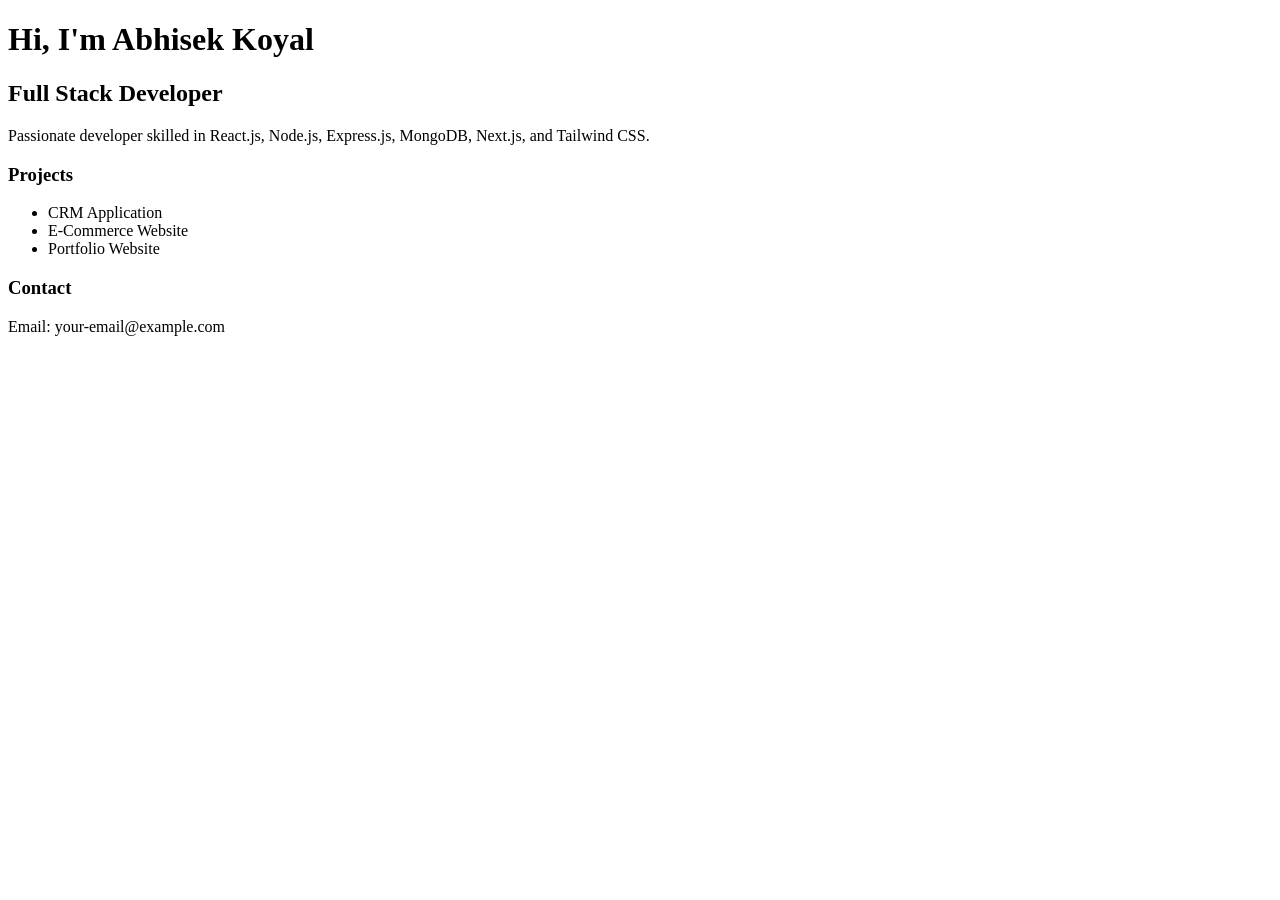
==== index.html @ ded21c9d "InitialCommits" ====
<!DOCTYPE html>
<html>
<head>
    <title>Abhisek Koyal | Portfolio</title>
</head>
<body>
    <h1>Hi, I'm Abhisek Koyal</h1>
    <h2>Full Stack Developer</h2>

    <p>
        Passionate developer skilled in React.js, Node.js,
        Express.js, MongoDB, Next.js, and Tailwind CSS.
    </p>

    <h3>Projects</h3>
    <ul>
        <li>CRM Application</li>
        <li>E-Commerce Website</li>
        <li>Portfolio Website</li>
    </ul>

    <h3>Contact</h3>
    <p>Email: your-email@example.com</p>
</body>
</html>
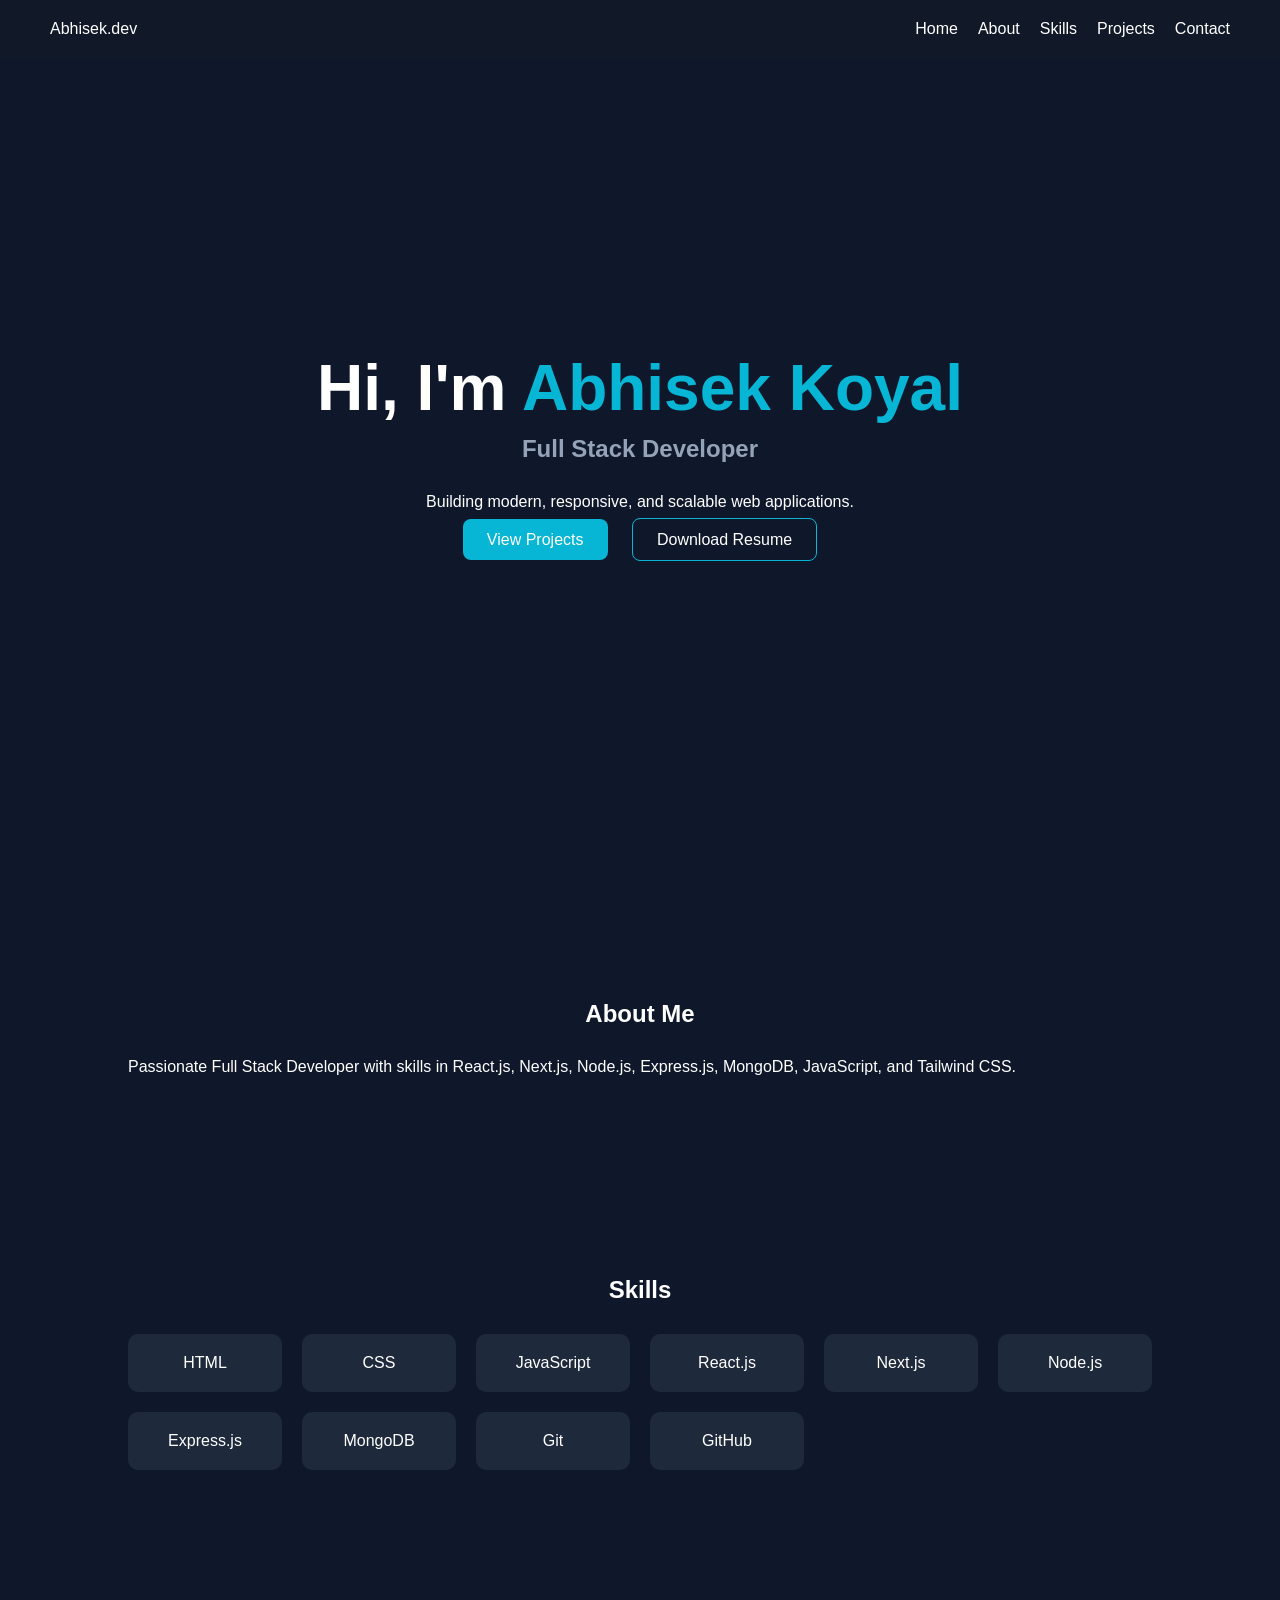
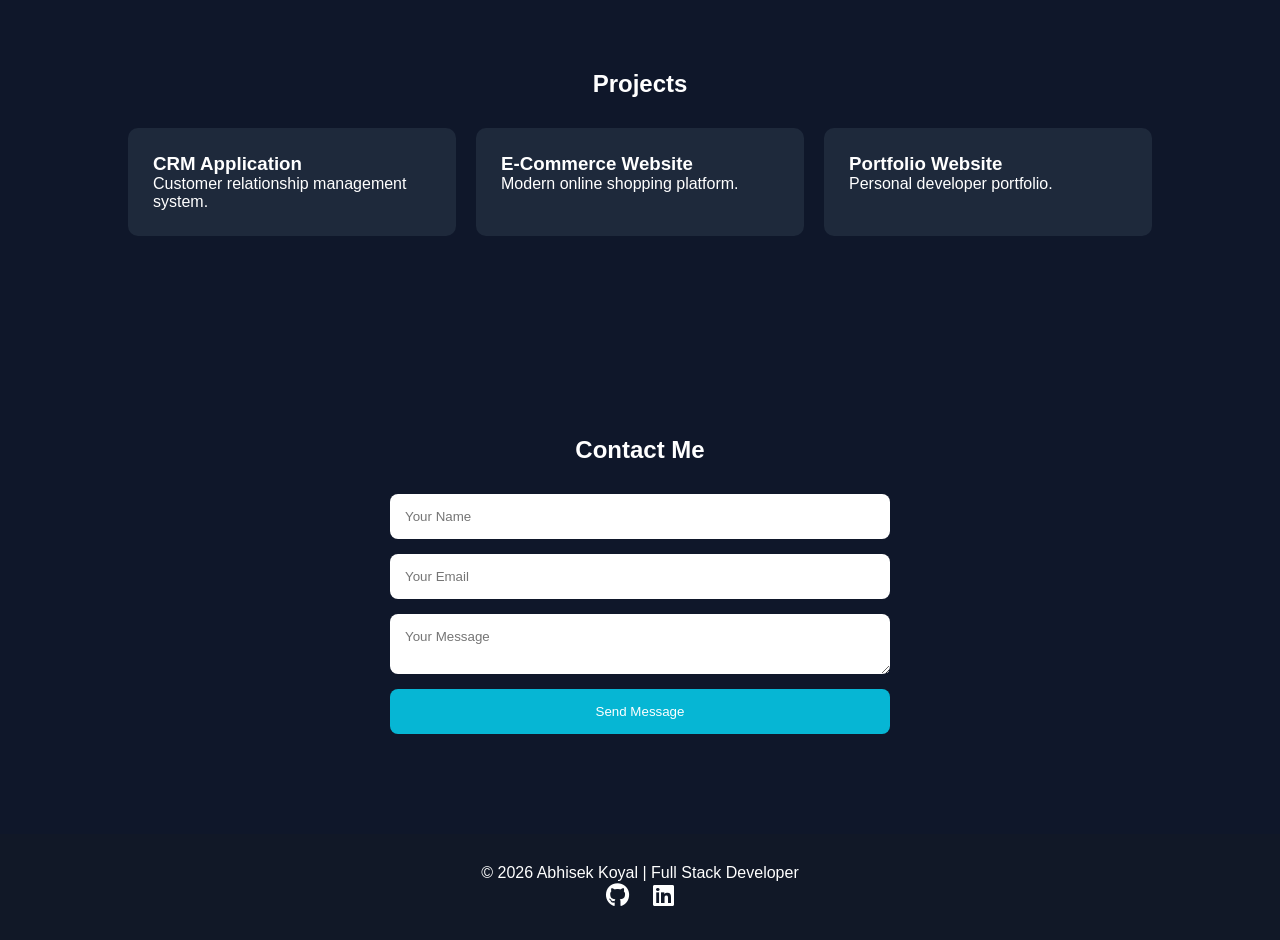
==== commit 24da88f0: "designed using html css and js" ====
--- a/index.html
+++ b/index.html
@@ -1,25 +1,106 @@
 <!DOCTYPE html>
-<html>
+<html lang="en">
 <head>
-    <title>Abhisek Koyal | Portfolio</title>
+<meta charset="UTF-8">
+<meta name="viewport" content="width=device-width, initial-scale=1.0">
+<title>Abhisek Koyal | Full Stack Developer</title>
+<link rel="stylesheet" href="style.css">
+<link rel="stylesheet" href="https://cdnjs.cloudflare.com/ajax/libs/font-awesome/6.5.2/css/all.min.css">
 </head>
 <body>
-    <h1>Hi, I'm Abhisek Koyal</h1>
-    <h2>Full Stack Developer</h2>
 
+<header>
+    <nav>
+        <div class="logo">Abhisek.dev</div>
+        <ul>
+            <li><a href="#home">Home</a></li>
+            <li><a href="#about">About</a></li>
+            <li><a href="#skills">Skills</a></li>
+            <li><a href="#projects">Projects</a></li>
+            <li><a href="#contact">Contact</a></li>
+        </ul>
+    </nav>
+</header>
+
+<section id="home" class="hero">
+    <div class="hero-content">
+        <h1>Hi, I'm <span>Abhisek Koyal</span></h1>
+        <h2>Full Stack Developer</h2>
+        <p>Building modern, responsive, and scalable web applications.</p>
+
+        <div class="buttons">
+            <a href="#projects" class="btn">View Projects</a>
+            <a href="#" class="btn-outline">Download Resume</a>
+        </div>
+    </div>
+</section>
+
+<section id="about">
+    <h2>About Me</h2>
     <p>
-        Passionate developer skilled in React.js, Node.js,
-        Express.js, MongoDB, Next.js, and Tailwind CSS.
+        Passionate Full Stack Developer with skills in React.js,
+        Next.js, Node.js, Express.js, MongoDB, JavaScript, and Tailwind CSS.
     </p>
+</section>
 
-    <h3>Projects</h3>
-    <ul>
-        <li>CRM Application</li>
-        <li>E-Commerce Website</li>
-        <li>Portfolio Website</li>
-    </ul>
+<section id="skills">
+    <h2>Skills</h2>
 
-    <h3>Contact</h3>
-    <p>Email: your-email@example.com</p>
+    <div class="skills-grid">
+        <div>HTML</div>
+        <div>CSS</div>
+        <div>JavaScript</div>
+        <div>React.js</div>
+        <div>Next.js</div>
+        <div>Node.js</div>
+        <div>Express.js</div>
+        <div>MongoDB</div>
+        <div>Git</div>
+        <div>GitHub</div>
+    </div>
+</section>
+
+<section id="projects">
+    <h2>Projects</h2>
+
+    <div class="project-grid">
+        <div class="card">
+            <h3>CRM Application</h3>
+            <p>Customer relationship management system.</p>
+        </div>
+
+        <div class="card">
+            <h3>E-Commerce Website</h3>
+            <p>Modern online shopping platform.</p>
+        </div>
+
+        <div class="card">
+            <h3>Portfolio Website</h3>
+            <p>Personal developer portfolio.</p>
+        </div>
+    </div>
+</section>
+
+<section id="contact">
+    <h2>Contact Me</h2>
+
+    <form id="contactForm">
+        <input type="text" placeholder="Your Name" required>
+        <input type="email" placeholder="Your Email" required>
+        <textarea placeholder="Your Message"></textarea>
+        <button type="submit">Send Message</button>
+    </form>
+</section>
+
+<footer>
+    <p>© 2026 Abhisek Koyal | Full Stack Developer</p>
+
+    <div class="socials">
+        <a href="#"><i class="fab fa-github"></i></a>
+        <a href="#"><i class="fab fa-linkedin"></i></a>
+    </div>
+</footer>
+
+<script src="script.js"></script>
 </body>
 </html>
--- a/style.css
+++ b/style.css
@@ -0,0 +1,146 @@
+*{
+    margin:0;
+    padding:0;
+    box-sizing:border-box;
+    font-family:Arial,sans-serif;
+}
+
+body{
+    background:#0f172a;
+    color:white;
+}
+
+header{
+    position:fixed;
+    width:100%;
+    background:#111827;
+    padding:20px 50px;
+}
+
+nav{
+    display:flex;
+    justify-content:space-between;
+    align-items:center;
+}
+
+nav ul{
+    display:flex;
+    list-style:none;
+    gap:20px;
+}
+
+nav a{
+    color:white;
+    text-decoration:none;
+}
+
+.hero{
+    min-height:100vh;
+    display:flex;
+    justify-content:center;
+    align-items:center;
+    text-align:center;
+}
+
+.hero span{
+    color:#06b6d4;
+}
+
+.hero h1{
+    font-size:4rem;
+}
+
+.hero h2{
+    margin-top:10px;
+    color:#94a3b8;
+}
+
+.hero p{
+    margin:20px 0;
+}
+
+.btn,.btn-outline{
+    padding:12px 24px;
+    border-radius:8px;
+    text-decoration:none;
+    margin:10px;
+}
+
+.btn{
+    background:#06b6d4;
+    color:white;
+}
+
+.btn-outline{
+    border:1px solid #06b6d4;
+    color:white;
+}
+
+section{
+    padding:100px 10%;
+}
+
+h2{
+    text-align:center;
+    margin-bottom:30px;
+}
+
+.skills-grid{
+    display:grid;
+    grid-template-columns:repeat(auto-fit,minmax(150px,1fr));
+    gap:20px;
+}
+
+.skills-grid div{
+    background:#1e293b;
+    padding:20px;
+    text-align:center;
+    border-radius:10px;
+}
+
+.project-grid{
+    display:grid;
+    grid-template-columns:repeat(auto-fit,minmax(280px,1fr));
+    gap:20px;
+}
+
+.card{
+    background:#1e293b;
+    padding:25px;
+    border-radius:10px;
+}
+
+form{
+    max-width:500px;
+    margin:auto;
+    display:flex;
+    flex-direction:column;
+    gap:15px;
+}
+
+input,textarea{
+    padding:15px;
+    border:none;
+    border-radius:8px;
+}
+
+button{
+    padding:15px;
+    background:#06b6d4;
+    border:none;
+    color:white;
+    border-radius:8px;
+    cursor:pointer;
+}
+
+footer{
+    text-align:center;
+    padding:30px;
+    background:#111827;
+}
+
+.socials a{
+    color:white;
+    margin:0 10px;
+    font-size:24px;
+}
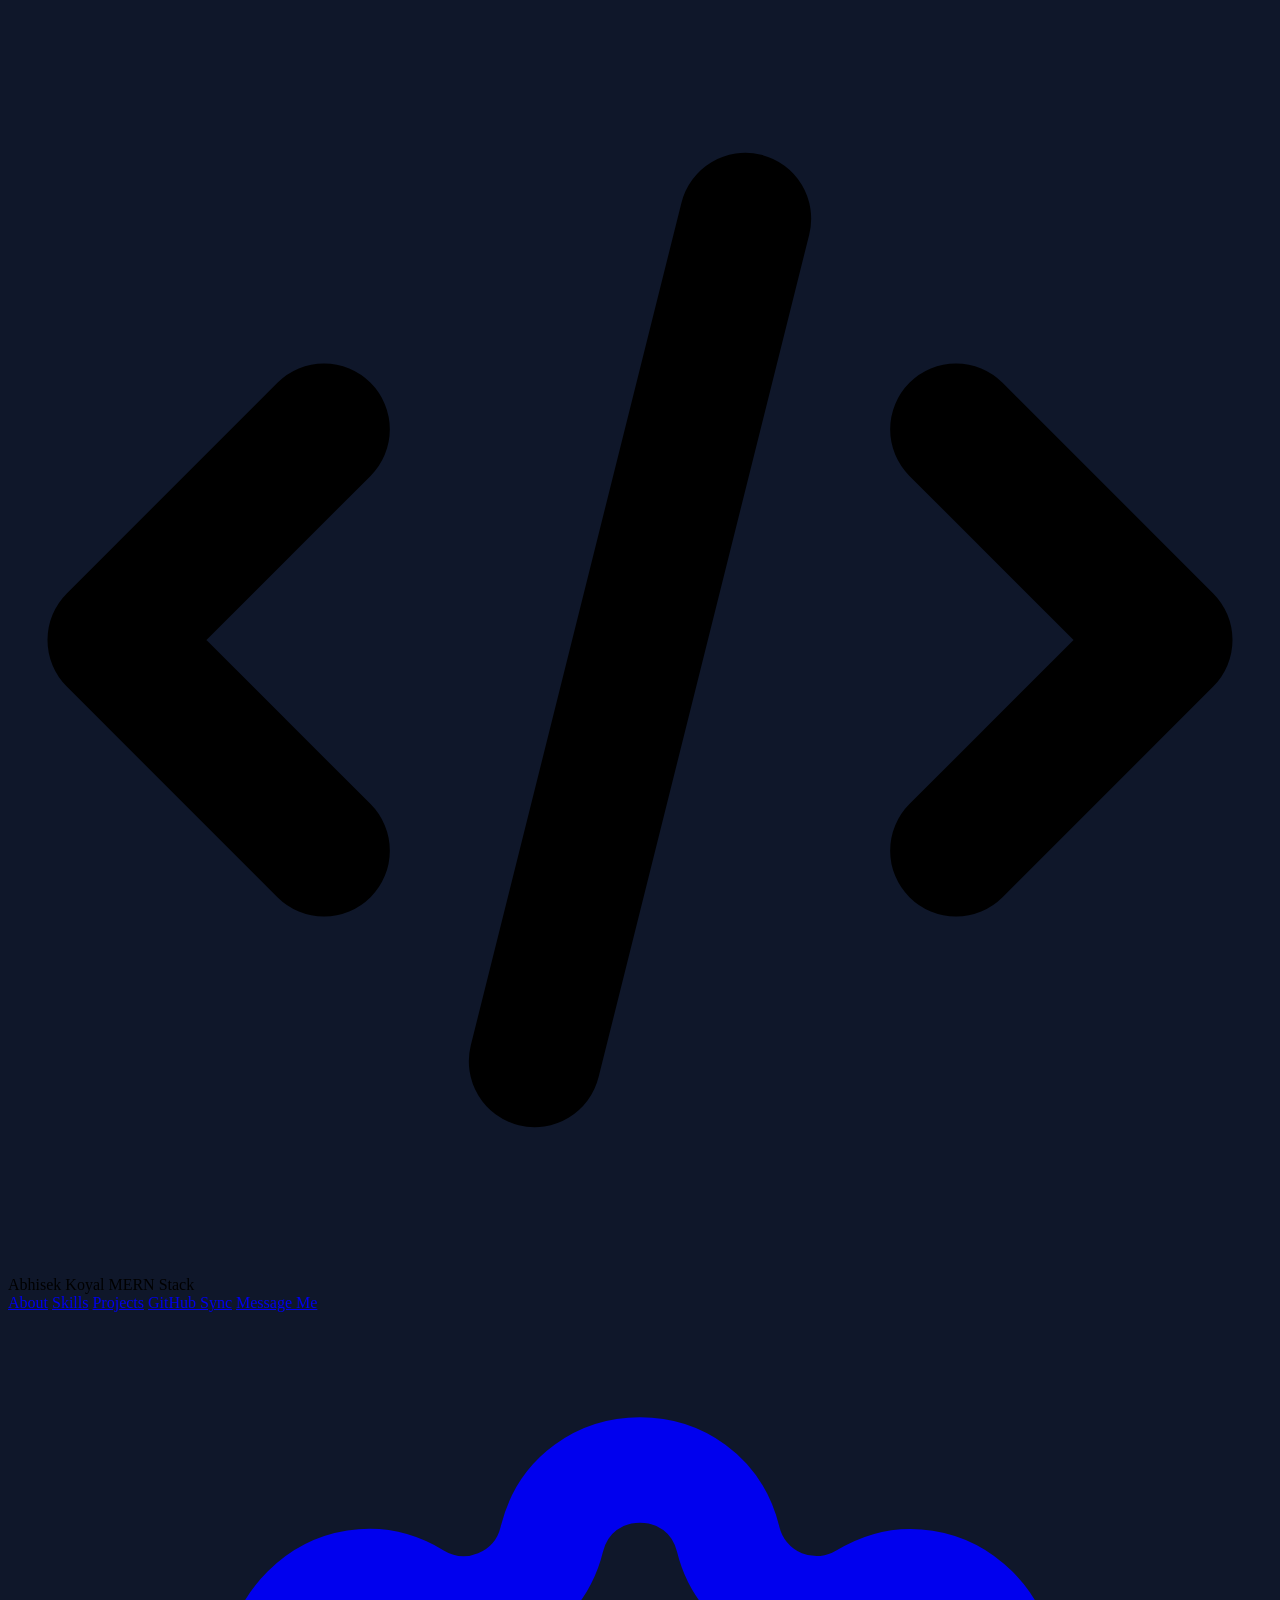
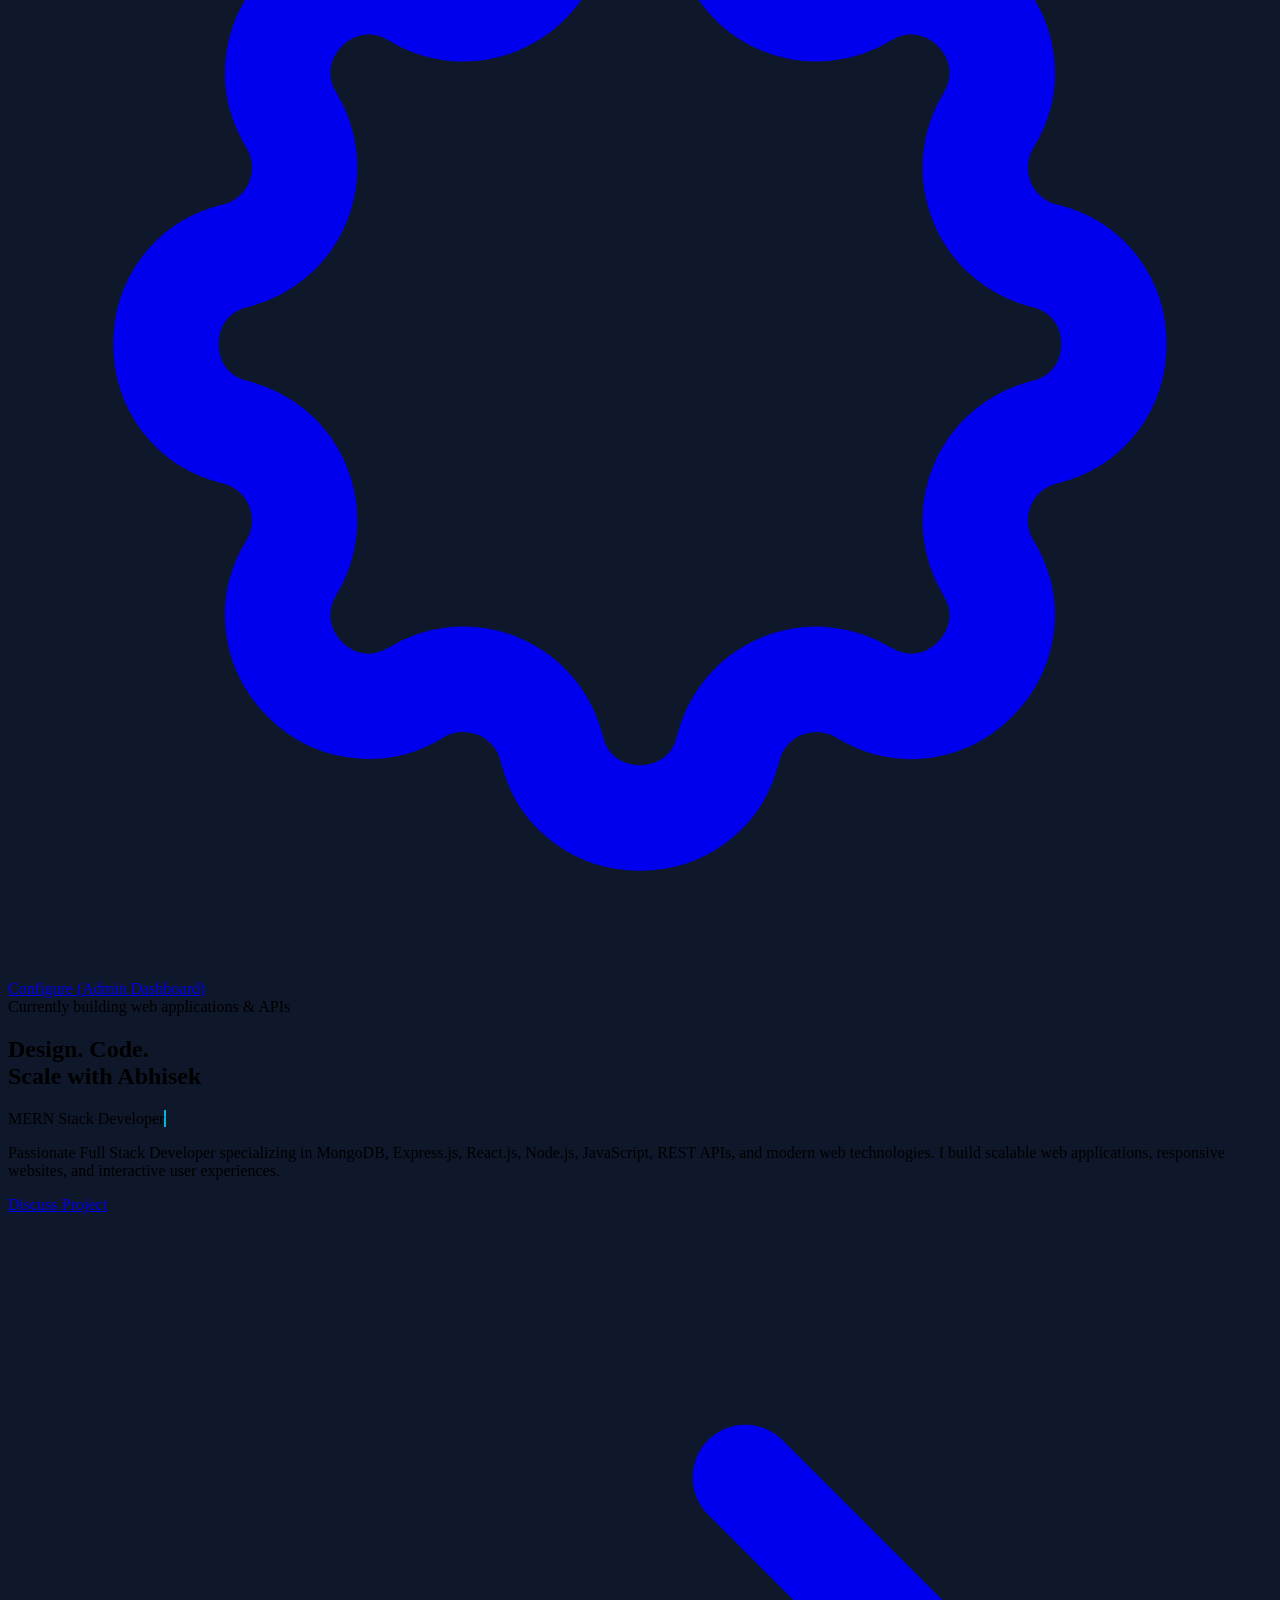
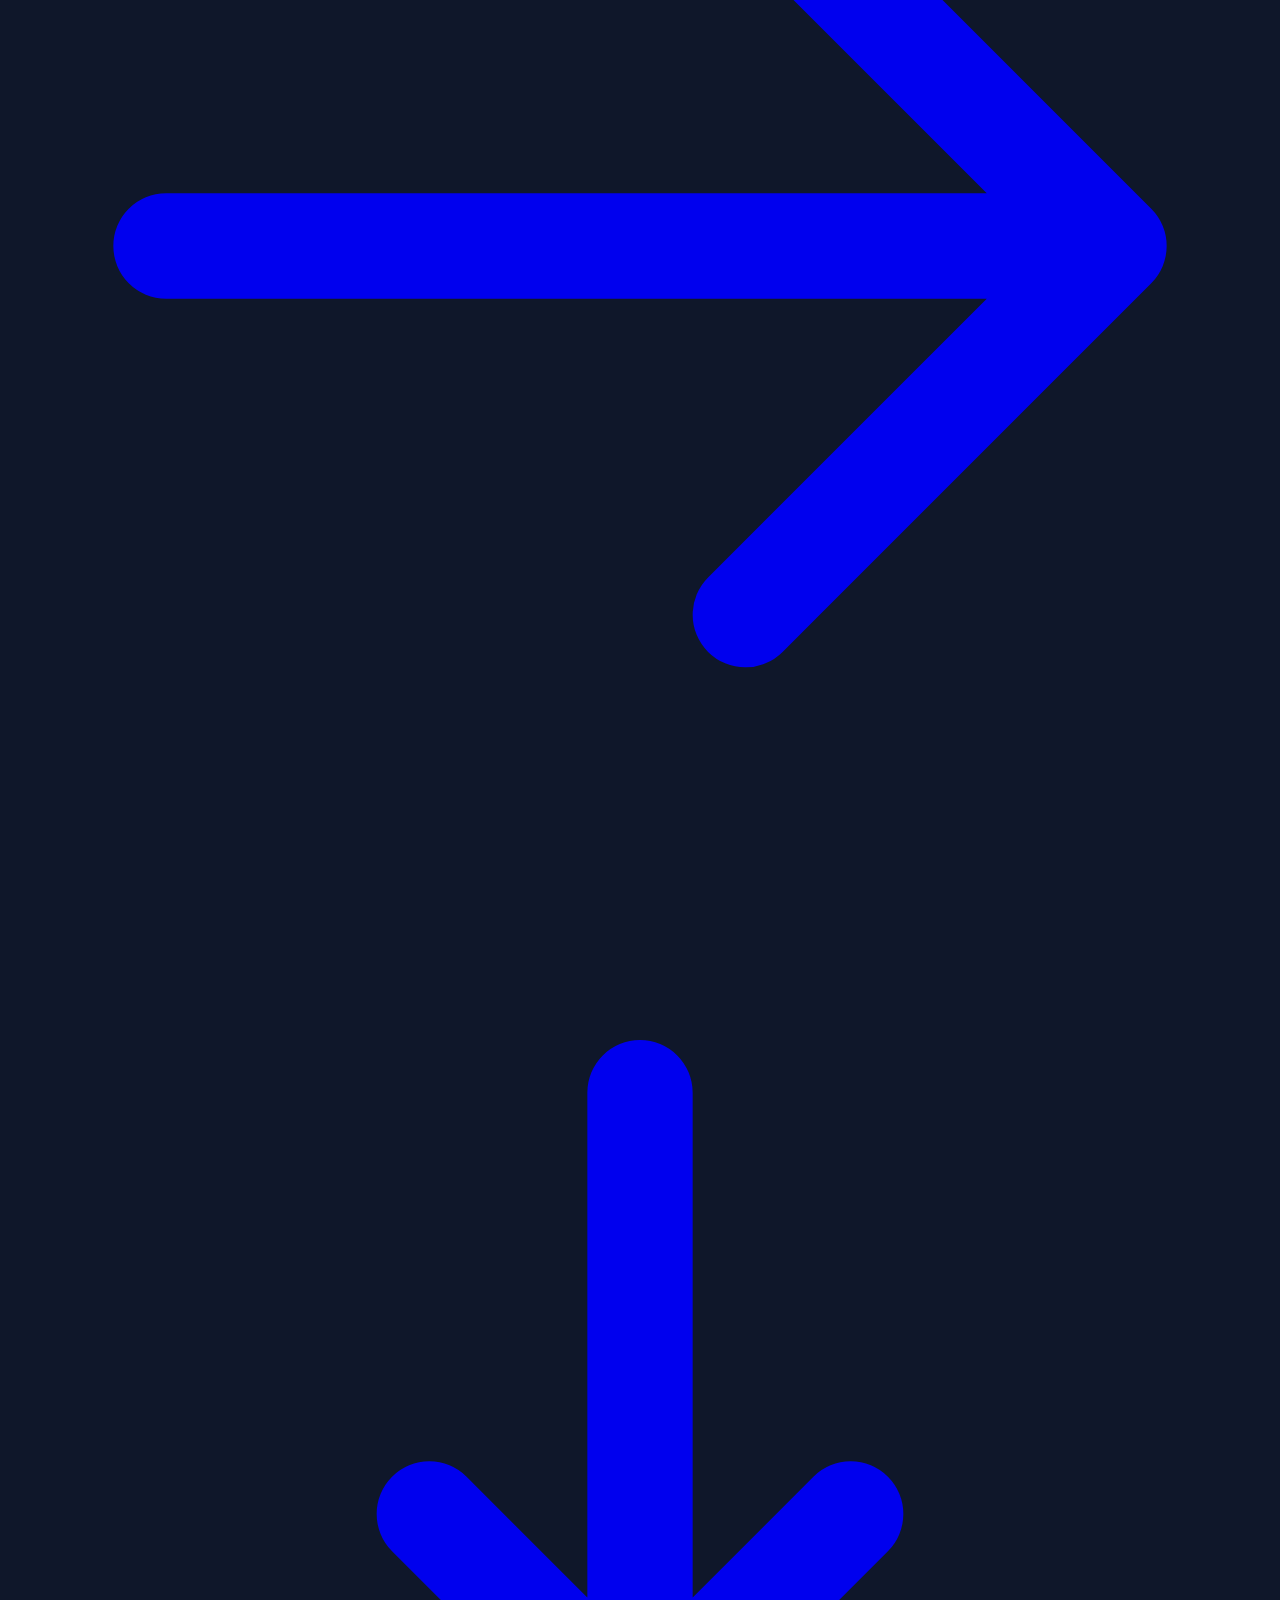
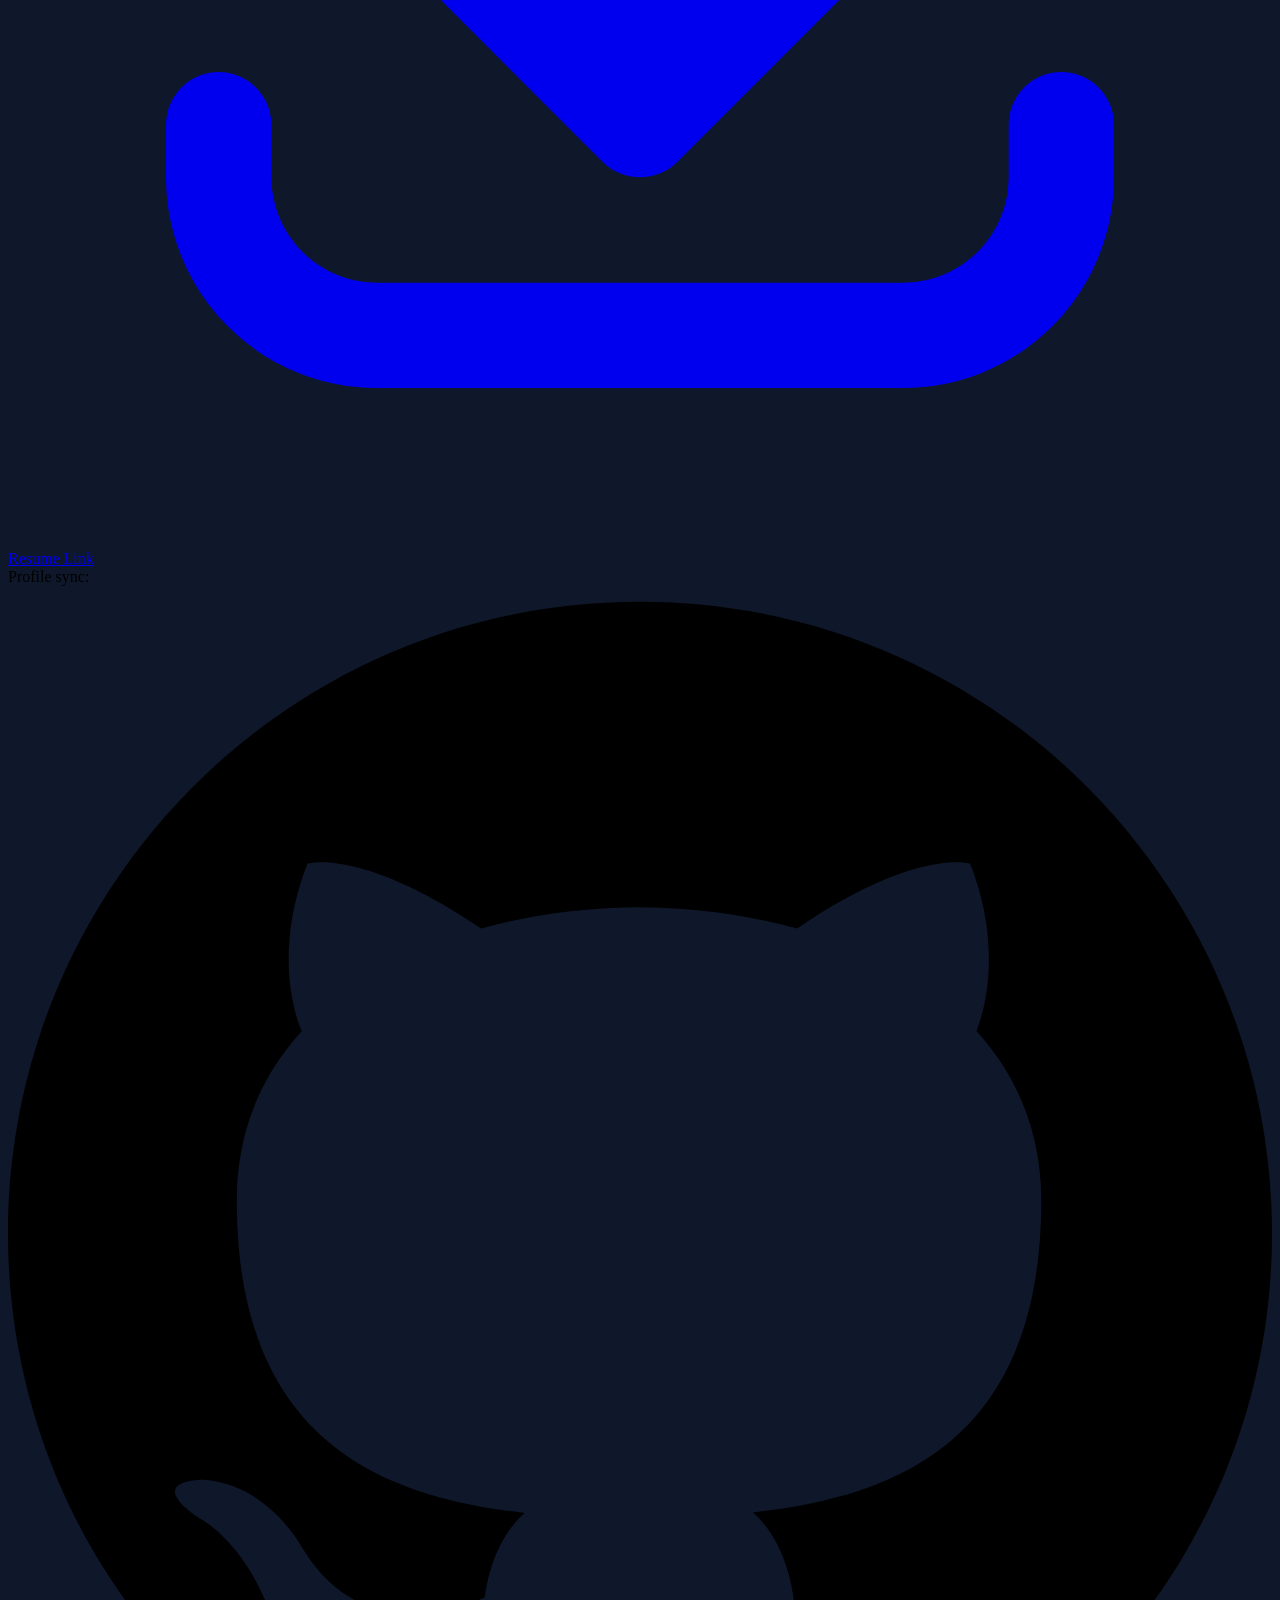
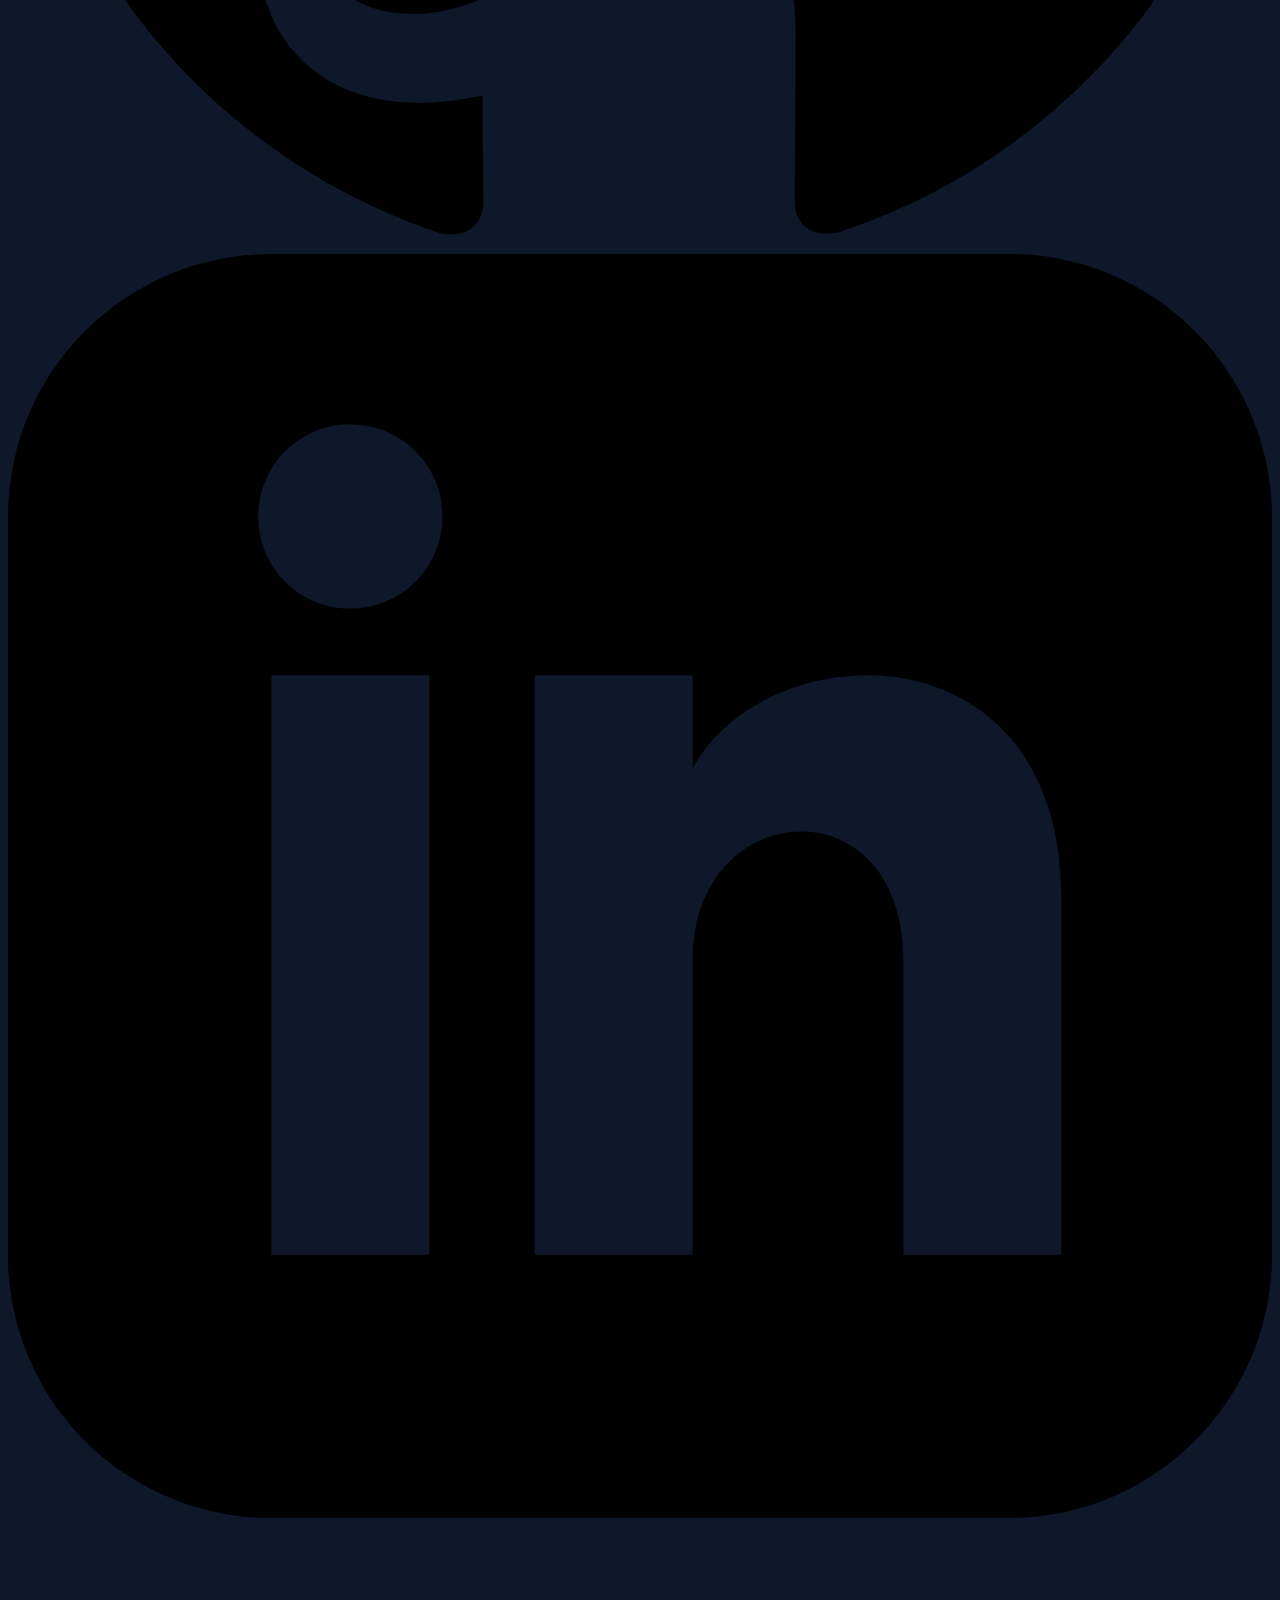
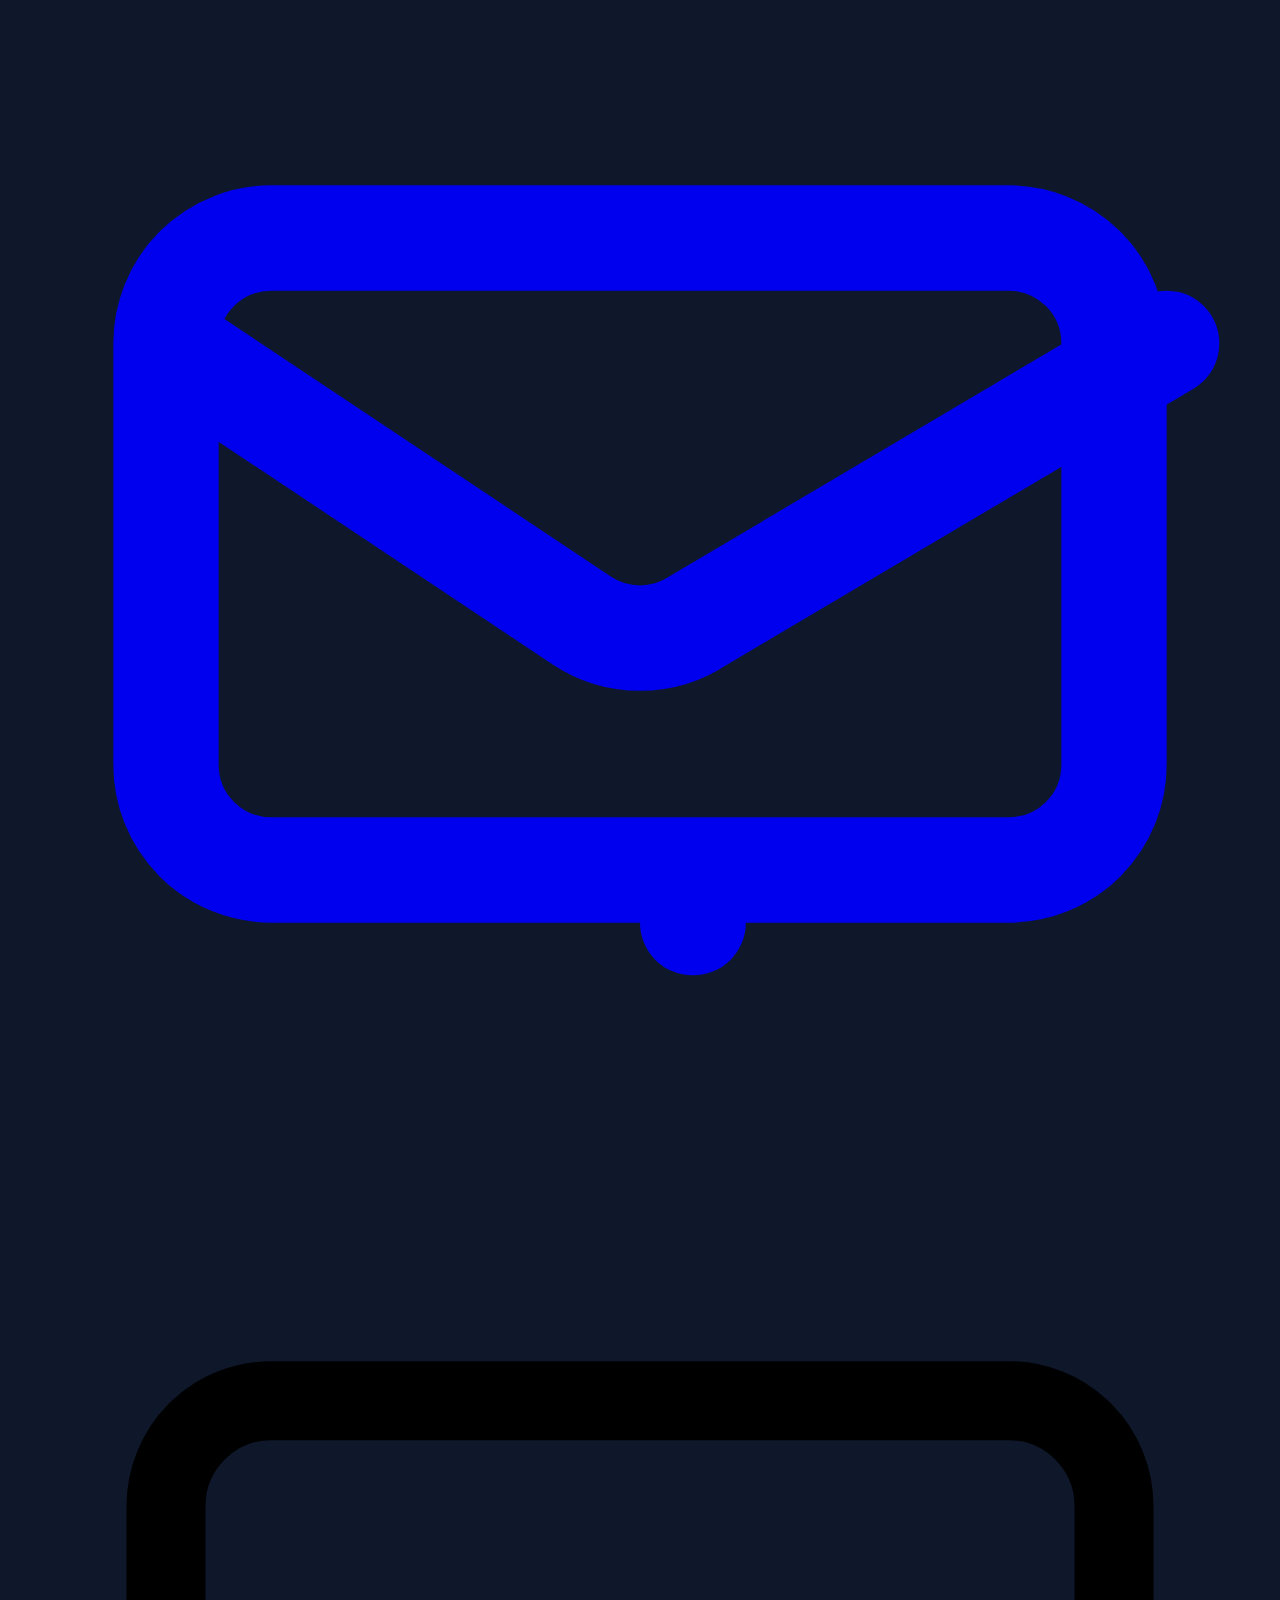
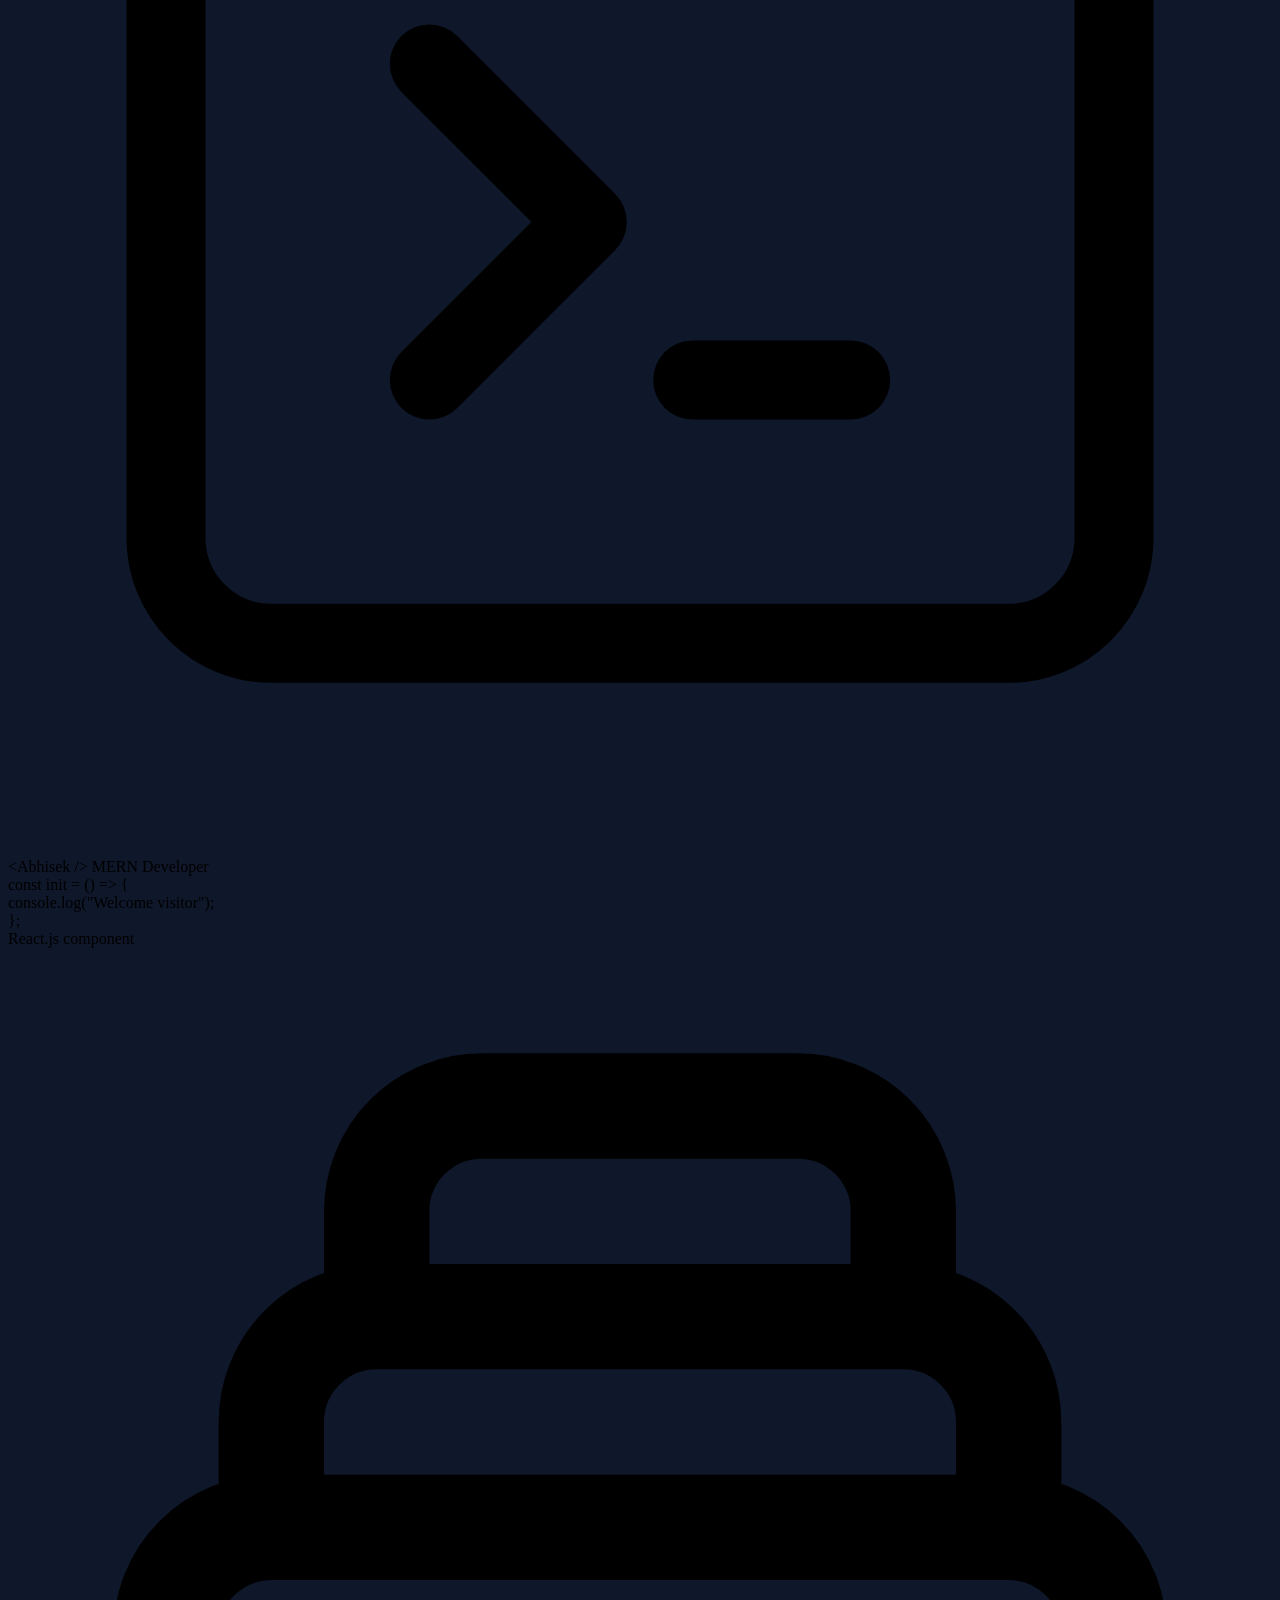
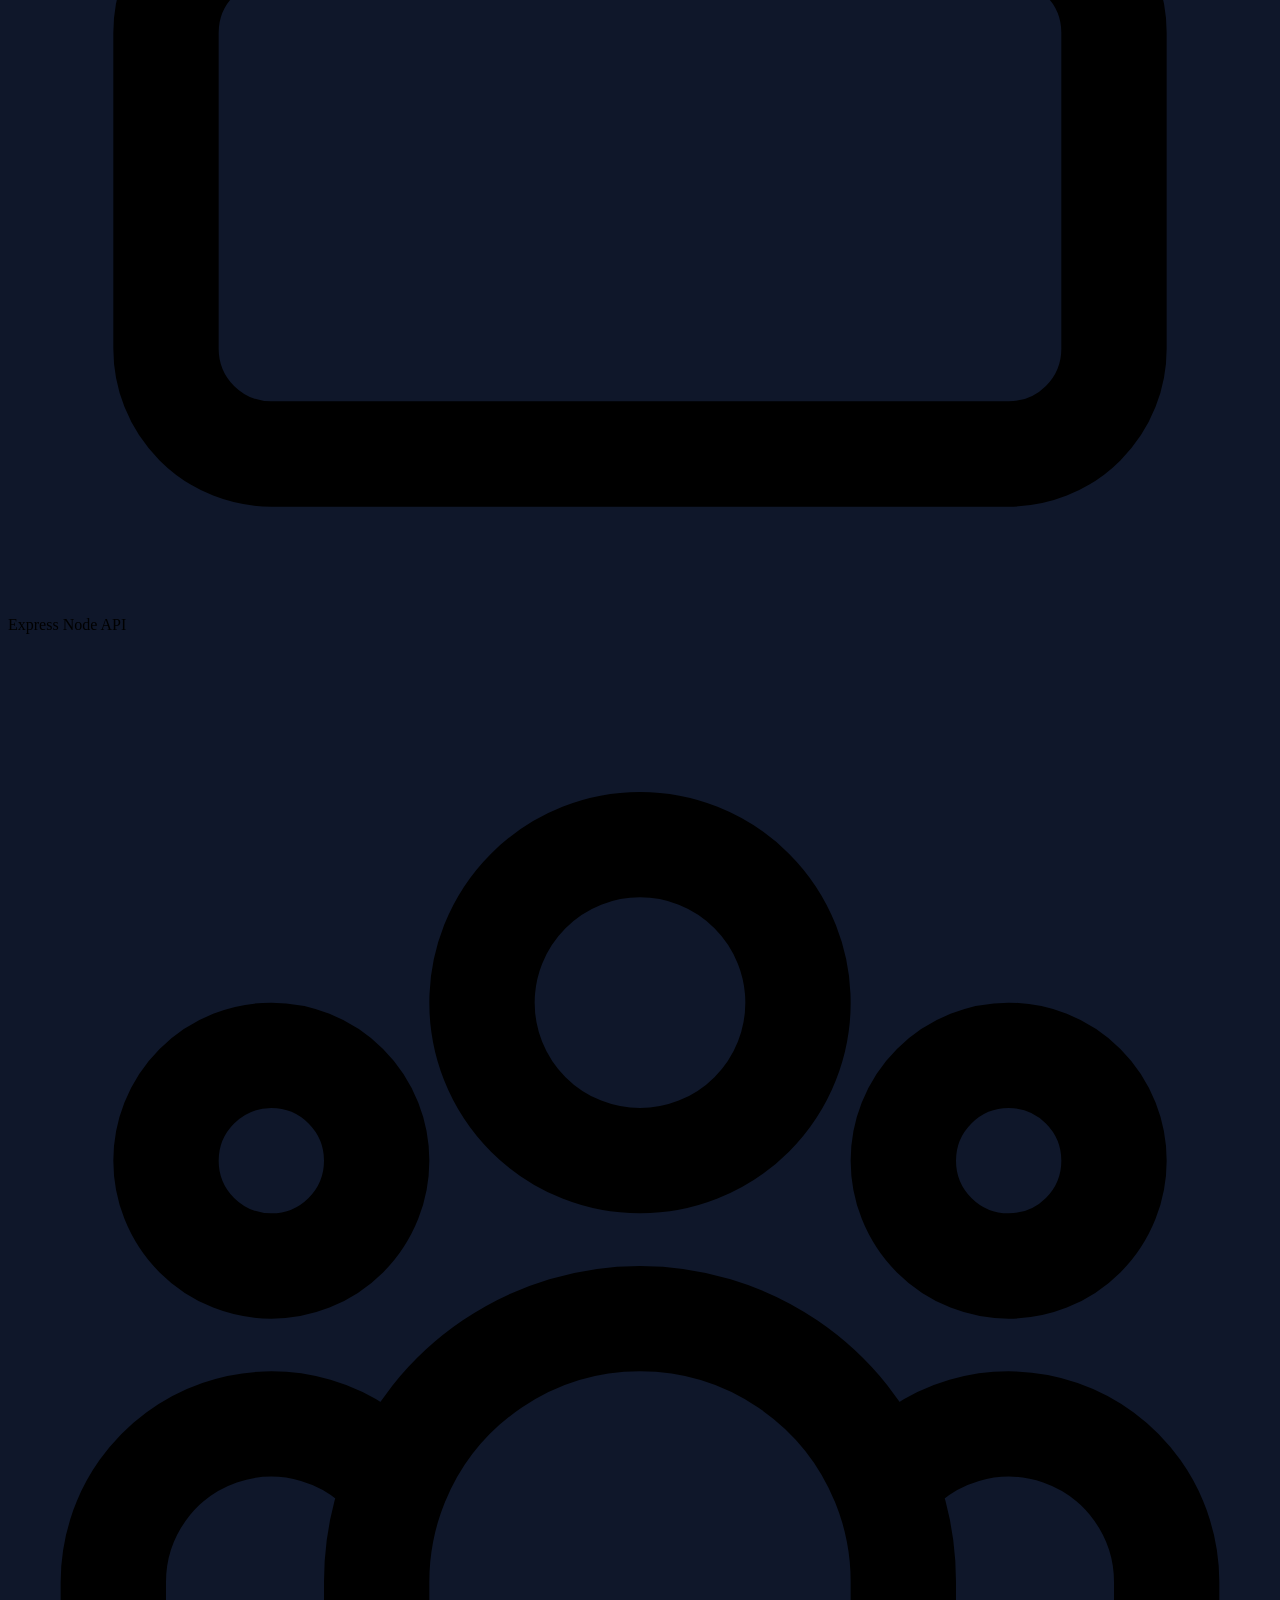
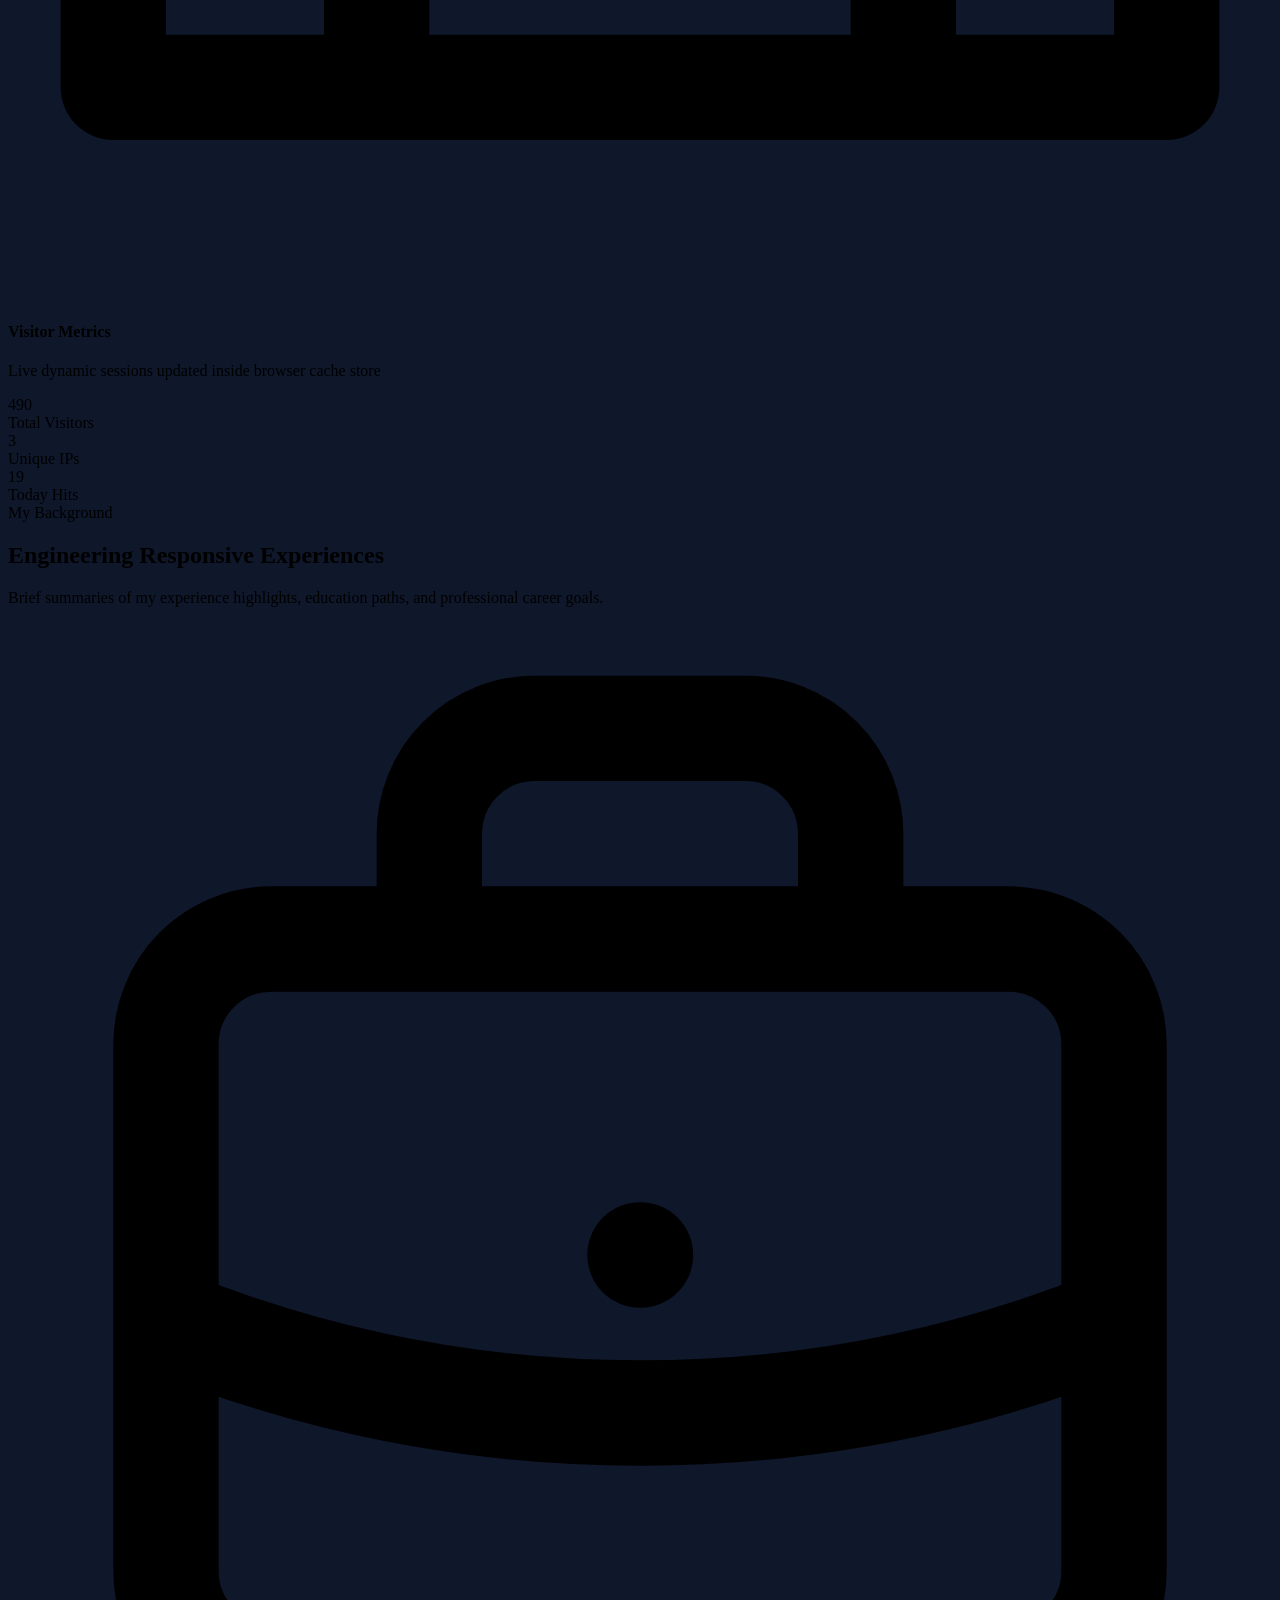
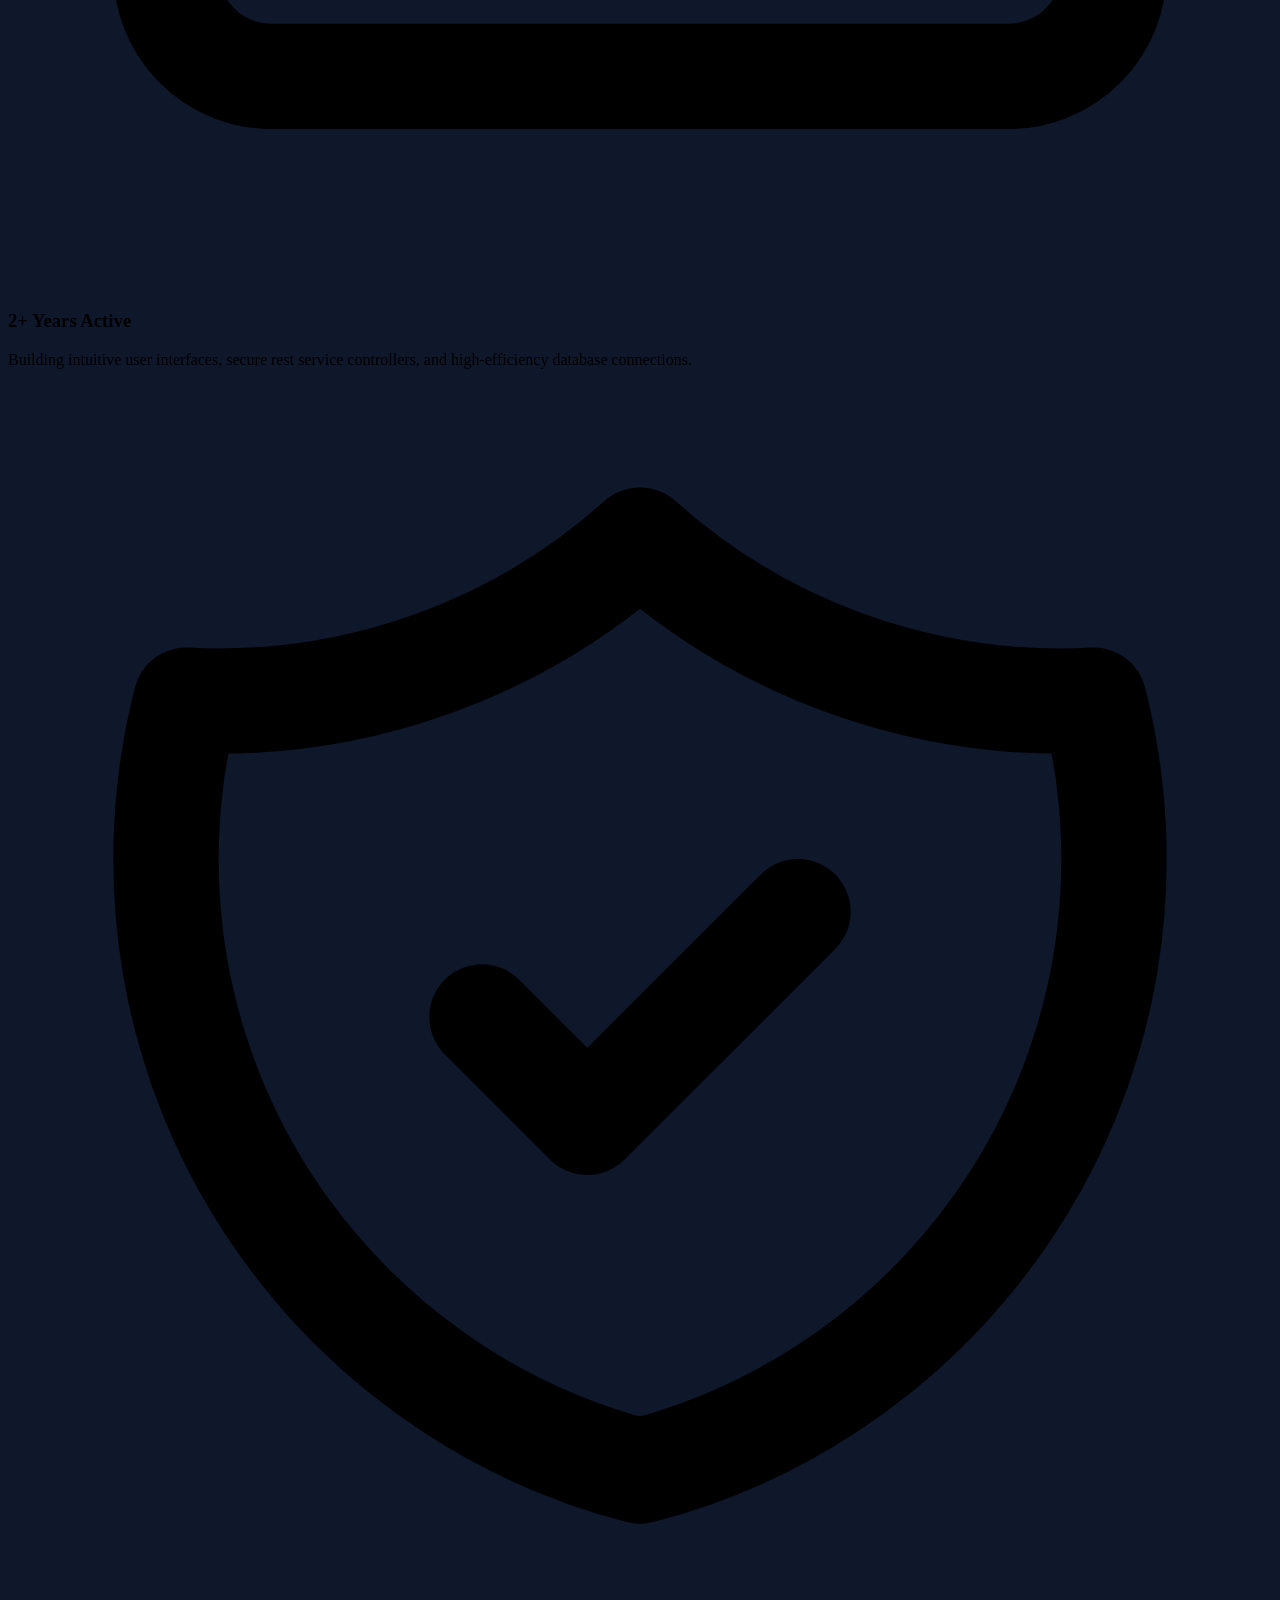
==== commit c1aa965d: "Commit" ====
--- a/index.html
+++ b/index.html
@@ -1,106 +1,546 @@
 <!DOCTYPE html>
-<html lang="en">
+<html lang="en" class="scroll-smooth">
 <head>
-<meta charset="UTF-8">
-<meta name="viewport" content="width=device-width, initial-scale=1.0">
-<title>Abhisek Koyal | Full Stack Developer</title>
-<link rel="stylesheet" href="style.css">
-<link rel="stylesheet" href="https://cdnjs.cloudflare.com/ajax/libs/font-awesome/6.5.2/css/all.min.css">
+  <meta charset="UTF-8">
+  <meta name="viewport" content="width=device-width, initial-scale=1.0">
+  <title>Abhisek Koyal | Premium Full-Stack Web Developer Portfolio</title>
+  
+  <!-- Inter & Space Grotesk elegant font pairings -->
+  <link rel="preconnect" href="https://fonts.googleapis.com">
+  <link rel="preconnect" href="https://fonts.gstatic.com" crossorigin>
+  <link href="https://fonts.googleapis.com/css2?family=Space+Grotesk:wght@400;600;700&family=Inter:wght@300;400;500;600;700&display=swap" rel="stylesheet">
+  
+  <!-- Tailwind CSS CDN Engine -->
+  <script src="https://cdn.tailwindcss.com"></script>
+  <script>
+    tailwind.config = {
+      theme: {
+        extend: {
+          fontFamily: {
+            sans: ['Inter', 'sans-serif'],
+            display: ['Space Grotesk', 'sans-serif'],
+          },
+          colors: {
+            slate: {
+              350: '#A1ACBD',
+              850: '#1E293B',
+              905: '#0B0F19',
+              950: '#0F172A',
+            }
+          }
+        }
+      }
+    }
+  </script>
+  <link rel="stylesheet" href="style.css">
 </head>
-<body>
-
-<header>
-    <nav>
-        <div class="logo">Abhisek.dev</div>
-        <ul>
-            <li><a href="#home">Home</a></li>
-            <li><a href="#about">About</a></li>
-            <li><a href="#skills">Skills</a></li>
-            <li><a href="#projects">Projects</a></li>
-            <li><a href="#contact">Contact</a></li>
-        </ul>
-    </nav>
-</header>
-
-<section id="home" class="hero">
-    <div class="hero-content">
-        <h1>Hi, I'm <span>Abhisek Koyal</span></h1>
-        <h2>Full Stack Developer</h2>
-        <p>Building modern, responsive, and scalable web applications.</p>
-
-        <div class="buttons">
-            <a href="#projects" class="btn">View Projects</a>
-            <a href="#" class="btn-outline">Download Resume</a>
-        </div>
+<body class="text-slate-200 font-sans selection:bg-cyan-500/30 selection:text-cyan-200 relative overflow-x-hidden min-h-screen bg-[#0F172A]">
+
+  <!-- BACKGROUND GRADIENT BLOCKS & PARTICLES LAYER -->
+  <div class="pointer-events-none fixed inset-0 z-0 overflow-hidden bg-[#0F172A]">
+    <!-- Radial grid overlay -->
+    <div class="absolute inset-0 bg-[radial-gradient(ellipse_at_top,_var(--tw-gradient-stops))] from-slate-900/40 via-slate-950 to-slate-950"></div>
+    <div class="absolute inset-0 opacity-[0.03] bg-grid" style="mask-image: radial-gradient(circle, white, transparent);"></div>
+
+    <!-- Glowing Vector Spheres -->
+    <div class="absolute -top-40 -left-40 h-[500px] w-[500px] rounded-full bg-cyan-500/10 blur-[120px] animate-blob-1"></div>
+    <div class="absolute top-1/2 -right-40 h-[600px] w-[600px] rounded-full bg-purple-500/10 blur-[150px] animate-blob-2"></div>
+    <div class="absolute -bottom-20 left-1/4 h-[450px] w-[450px] rounded-full bg-indigo-500/5 blur-[100px] animate-blob-3"></div>
+
+    <!-- Mouse follower interactive glow element (driven using pure client JS) -->
+    <div id="mouse-glow" class="hidden md:block absolute -translate-x-1/2 -translate-y-1/2 rounded-full pointer-events-none mix-blend-screen transition-opacity duration-300 w-[500px] h-[500px]" style="background: radial-gradient(circle, rgba(6,182,212,0.1) 0%, rgba(139,92,246,0.03) 45%, rgba(0,0,0,0) 70%);"></div>
+  </div>
+
+  <!-- HEADER NAVIGATION ROUTE -->
+  <nav id="navbar" class="fixed top-0 left-0 w-full z-50 transition-all duration-300 border-b border-transparent py-6">
+    <div class="max-w-7xl mx-auto px-6 flex justify-between items-center">
+      <div class="flex items-center gap-2.5">
+        <div class="w-10 h-10 rounded-xl bg-gradient-to-br from-cyan-400 to-purple-600 flex items-center justify-center shadow-lg shadow-cyan-500/20">
+          <svg class="w-5 h-5 text-slate-900" fill="none" stroke="currentColor" viewBox="0 0 24 24" xmlns="http://www.w3.org/2000/svg"><path stroke-linecap="round" stroke-linejoin="round" stroke-width="2.5" d="M10 20l4-16m4 4l4 4-4 4M6 16l-4-4 4-4"></path></svg>
+        </div>
+        <div>
+          <span id="brand-name" class="font-display font-bold text-lg text-slate-100 tracking-tight">Abhisek Koyal</span>
+          <span class="hidden sm:inline-block text-[10px] uppercase font-mono px-2 py-0.5 ml-2 border border-cyan-500/40 rounded bg-cyan-950/30 text-cyan-300 tracking-wider">MERN Stack</span>
+        </div>
+      </div>
+
+      <div class="hidden md:flex items-center gap-8">
+        <a href="#about" class="text-sm font-medium text-slate-400 hover:text-cyan-400 transition-colors">About</a>
+        <a href="#skills" class="text-sm font-medium text-slate-400 hover:text-cyan-400 transition-colors">Skills</a>
+        <a href="#projects" class="text-sm font-medium text-slate-400 hover:text-cyan-400 transition-colors">Projects</a>
+        <a href="#github" class="text-sm font-medium text-slate-400 hover:text-cyan-400 transition-colors">GitHub Sync</a>
+        <a href="#contact" class="text-xs tracking-wider uppercase font-bold border border-slate-700/60 rounded px-4 py-2 hover:border-cyan-500/40 hover:bg-cyan-950/20 transition-all text-slate-300 hover:text-cyan-300">Message Me</a>
+      </div>
+
+      <div class="flex items-center gap-3">
+        <a href="admin.html" class="text-xs font-semibold px-4 py-2 rounded-xl flex items-center gap-2 transition-all duration-300 border border-slate-700 bg-slate-900/60 hover:border-cyan-500 hover:text-cyan-400 hover:bg-cyan-500/10 cursor-pointer text-slate-300">
+          <svg class="w-3.5 h-3.5" fill="none" stroke="currentColor" viewBox="0 0 24 24"><path stroke-linecap="round" stroke-linejoin="round" stroke-width="2" d="M10.325 4.317c.426-1.756 2.924-1.756 3.35 0a1.724 1.724 0 002.573 1.066c1.543-.94 3.31.826 2.37 2.37a1.724 1.724 0 001.065 2.572c1.756.426 1.756 2.924 0 3.35a1.724 1.724 0 00-1.066 2.573c.94 1.543-.826 3.31-2.37 2.37a1.724 1.724 0 00-2.572 1.065c-.426 1.756-2.924 1.756-3.35 0a1.724 1.724 0 00-2.573-1.066c-1.543.94-3.31-.826-2.37-2.37a1.724 1.724 0 00-1.065-2.572c-1.756-.426-1.756-2.924 0-3.35a1.724 1.724 0 001.066-2.573c-.94-1.543.826-3.31 2.37-2.37.996.608 2.296.07 2.572-1.065z"></path></svg>
+          Configure (Admin Dashboard)
+        </a>
+      </div>
     </div>
-</section>
-
-<section id="about">
-    <h2>About Me</h2>
-    <p>
-        Passionate Full Stack Developer with skills in React.js,
-        Next.js, Node.js, Express.js, MongoDB, JavaScript, and Tailwind CSS.
-    </p>
-</section>
-
-<section id="skills">
-    <h2>Skills</h2>
-
-    <div class="skills-grid">
-        <div>HTML</div>
-        <div>CSS</div>
-        <div>JavaScript</div>
-        <div>React.js</div>
-        <div>Next.js</div>
-        <div>Node.js</div>
-        <div>Express.js</div>
-        <div>MongoDB</div>
-        <div>Git</div>
-        <div>GitHub</div>
-    </div>
-</section>
-
-<section id="projects">
-    <h2>Projects</h2>
-
-    <div class="project-grid">
-        <div class="card">
-            <h3>CRM Application</h3>
-            <p>Customer relationship management system.</p>
-        </div>
-
-        <div class="card">
-            <h3>E-Commerce Website</h3>
-            <p>Modern online shopping platform.</p>
-        </div>
-
-        <div class="card">
-            <h3>Portfolio Website</h3>
-            <p>Personal developer portfolio.</p>
-        </div>
-    </div>
-</section>
-
-<section id="contact">
-    <h2>Contact Me</h2>
-
-    <form id="contactForm">
-        <input type="text" placeholder="Your Name" required>
-        <input type="email" placeholder="Your Email" required>
-        <textarea placeholder="Your Message"></textarea>
-        <button type="submit">Send Message</button>
-    </form>
-</section>
-
-<footer>
-    <p>© 2026 Abhisek Koyal | Full Stack Developer</p>
-
-    <div class="socials">
-        <a href="#"><i class="fab fa-github"></i></a>
-        <a href="#"><i class="fab fa-linkedin"></i></a>
-    </div>
-</footer>
-
-<script src="script.js"></script>
+  </nav>
+
+  <main class="relative z-10 pt-24 max-w-7xl mx-auto px-6 overflow-hidden">
+
+    <!-- 1. HERO HOME SEGMENT -->
+    <section id="hero" class="min-h-[85vh] flex flex-col justify-center py-12 md:py-20 relative">
+      <div class="grid md:grid-cols-12 gap-11 items-center">
+        
+        <div class="md:col-span-7 flex flex-col justify-center text-left">
+          <!-- Live badge -->
+          <div class="inline-flex items-center gap-2 px-3 py-1.5 rounded-full border border-cyan-500/20 bg-cyan-950/30 text-cyan-300 w-fit mb-6 text-xs uppercase font-mono tracking-widest animate-pulse">
+            <span class="w-2 h-2 rounded-full bg-cyan-400"></span> Currently building web applications & APIs
+          </div>
+
+          <h1 class="text-4xl sm:text-6xl font-extrabold font-display tracking-tight text-slate-100 leading-tight">
+            Design. Code. <br class="hidden sm:inline">
+            <span class="bg-gradient-to-r from-cyan-400 via-indigo-400 to-purple-500 bg-clip-text text-transparent">
+              Scale with Abhisek
+            </span>
+          </h1>
+
+          <!-- Typewriter Target component -->
+          <div class="h-10 mt-4 flex items-center text-lg sm:text-2xl font-mono text-cyan-400 font-bold">
+            <span id="typewriting-text" class="typing-cursor pr-1">MERN Stack Developer</span>
+          </div>
+
+          <p id="brand-bio" class="mt-6 text-slate-400 text-sm sm:text-base leading-relaxed max-w-xl">
+            Passionate Full Stack Developer specializing in MongoDB, Express.js, React.js, Node.js, JavaScript, REST APIs, and modern web technologies. I build scalable web applications, responsive websites, and interactive user experiences.
+          </p>
+
+          <div class="mt-10 flex flex-wrap items-center gap-4">
+            <a href="#contact" class="px-6 py-3.5 rounded-xl text-slate-905 bg-cyan-400 font-semibold hover:bg-cyan-300 transition-all duration-300 shadow-lg shadow-cyan-400/20 active:scale-95 text-sm tracking-wide flex items-center gap-2">
+              Discuss Project 
+              <svg class="w-4 h-4" fill="none" stroke="currentColor" viewBox="0 0 24 24"><path stroke-linecap="round" stroke-linejoin="round" stroke-width="2" d="M14 5l7 7m0 0l-7 7m7-7H3"></path></svg>
+            </a>
+            <a id="resume-link" href="#" target="_blank" class="px-6 py-3.5 rounded-xl bg-slate-900/80 border border-slate-700/60 hover:border-cyan-500 hover:text-cyan-300 text-slate-300 font-medium transition-all duration-300 flex items-center gap-2 text-sm tracking-wide backdrop-blur-sm">
+              <svg class="w-4 h-4 text-cyan-400" fill="none" stroke="currentColor" viewBox="0 0 24 24"><path stroke-linecap="round" stroke-linejoin="round" stroke-width="2" d="M4 16v1a3 3 0 003 3h10a3 3 0 003-3v-1m-4-4l-4 4m0 0l-4-4m4 4V4"></path></svg>
+              Resume Link
+            </a>
+          </div>
+
+          <!-- Social link badges -->
+          <div class="mt-12 flex items-center gap-5">
+            <span class="text-xs uppercase font-semibold text-slate-500 tracking-widest font-mono">Profile sync:</span>
+            <div class="flex items-center gap-4">
+              <a id="social-github" href="https://github.com/abhisekkoyal334" target="_blank" class="p-3 rounded-lg border border-slate-800 bg-slate-900/55 hover:border-cyan-500 text-slate-400 hover:text-cyan-400 transition-all hover:-translate-y-1 block" title="GitHub Profile">
+                <svg class="w-5 h-5 fill-current" viewBox="0 0 24 24"><path d="M12 .297c-6.63 0-12 5.373-12 12 0 5.303 3.438 9.8 8.205 11.385.6.113.82-.258.82-.577 0-.285-.01-1.04-.015-2.04-3.338.724-4.042-1.61-4.042-1.61C4.422 18.07 3.633 17.7 3.633 17.7c-1.087-.744.084-.729.084-.729 1.205.084 1.838 1.236 1.838 1.236 1.07 1.835 2.809 1.305 3.495.998.108-.776.417-1.305.76-1.605-2.665-.3-5.466-1.332-5.466-5.93 0-1.31.465-2.38 1.235-3.22-.135-.303-.54-1.523.105-3.176 0 0 1.005-.322 3.3 1.23.96-.267 1.98-.399 3-.405 1.02.006 2.04.138 3 .405 2.28-1.552 3.285-1.23 3.285-1.23.645 1.653.24 2.873.12 3.176.765.84 1.23 1.91 1.23 3.22 0 4.61-2.805 5.625-5.475 5.92.42.36.81 1.096.81 2.22 0 1.606-.015 2.896-.015 3.286 0 .315.21.69.825.57C20.565 22.092 24 17.592 24 12.297c0-6.627-5.373-12-12-12"/></svg>
+              </a>
+              <a id="social-linkedin" href="https://linkedin.com/in/abhisek-koyal" target="_blank" class="p-3 rounded-lg border border-slate-800 bg-slate-900/55 hover:border-cyan-500 text-slate-400 hover:text-cyan-400 transition-all hover:-translate-y-1 block" title="LinkedIn Profile">
+                <svg class="w-5 h-5 fill-current" viewBox="0 0 24 24"><path d="M19 0h-14c-2.761 0-5 2.239-5 5v14c0 2.761 2.239 5 5 5h14c2.762 0 5-2.239 5-5v-14c0-2.761-2.238-5-5-5zm-11 19h-3v-11h3v11zm-1.5-12.268c-.966 0-1.75-.779-1.75-1.75s.784-1.75 1.75-1.75 1.75.779 1.75 1.75-.784 1.75-1.75 1.75zm13.5 12.268h-3v-5.604c0-3.368-4-3.113-4 0v5.604h-3v-11h3v1.765c1.396-2.586 7-2.777 7 2.476v6.759z"/></svg>
+              </a>
+              <a id="social-email" href="mailto:abhisekkoyal334@gmail.com" class="p-3 rounded-lg border border-slate-800 bg-slate-900/55 hover:border-cyan-500 text-slate-400 hover:text-cyan-400 transition-all hover:-translate-y-1 block" title="Send Email Direct">
+                <svg class="w-5 h-5" fill="none" stroke="currentColor" viewBox="0 0 24 24"><path stroke-linecap="round" stroke-linejoin="round" stroke-width="2" d="M3 8l7.89 5.26a2 2 0 002.22 0L22 8m-9 11h.01M21 16V8a2 2 0 00-2-2H5a2 2 0 00-2 2v8a2 2 0 002 2h14a2 2 0 002-2z"></path></svg>
+              </a>
+            </div>
+          </div>
+        </div>
+
+        <!-- Custom Graphic Widget representation -->
+        <div class="md:col-span-5 flex justify-center relative">
+          <div class="relative w-72 h-72 sm:w-96 sm:h-96">
+            <div class="absolute inset-0 bg-gradient-to-br from-cyan-500/20 to-purple-600/20 rounded-full blur-3xl"></div>
+            
+            <div class="absolute inset-2 border border-dashed border-cyan-500/30 rounded-full animate-spin" style="animation-duration: 25s;"></div>
+            <div class="absolute inset-6 border border-dashed border-purple-500/10 rounded-full animate-spin" style="animation-duration: 35s; animation-direction: reverse;"></div>
+
+            <div class="absolute inset-10 bg-slate-950/90 rounded-full border-2 border-slate-800/50 overflow-hidden shadow-2xl flex items-center justify-center p-3">
+              <div class="w-full h-full rounded-full bg-slate-905 overflow-hidden flex flex-col justify-center items-center text-center p-6 relative">
+                <svg class="w-12 h-12 text-cyan-400 mb-2.5 animate-pulse" fill="none" stroke="currentColor" viewBox="0 0 24 24"><path stroke-linecap="round" stroke-linejoin="round" stroke-width="1.5" d="M8 9l3 3-3 3m5 0h3M5 20h14a2 2 0 002-2V6a2 2 0 00-2-2H5a2 2 0 00-2 2v12a2 2 0 002 2z"></path></svg>
+                <span class="font-mono text-sm text-cyan-300 font-bold">&lt;Abhisek /&gt;</span>
+                <span class="text-slate-500 text-[10px] uppercase font-bold tracking-widest mt-1">MERN Developer</span>
+
+                <div class="absolute bottom-4 font-mono text-[9px] text-slate-600 space-y-1 select-none pointer-events-none opacity-40">
+                  <div>const init = () =&gt; {</div>
+                  <div class="pl-2">console.log("Welcome visitor");</div>
+                  <div>};</div>
+                </div>
+              </div>
+            </div>
+
+            <!-- Floating visual tags -->
+            <div class="absolute top-8 right-0 bg-slate-900/90 backdrop-blur border border-slate-800 rounded-2xl p-3 shadow-xl">
+              <div class="flex items-center gap-2">
+                <div class="w-2.5 h-2.5 rounded-full bg-green-500 animate-pulse"></div>
+                <span class="text-xs font-mono font-bold text-slate-200">React.js component</span>
+              </div>
+            </div>
+
+            <div class="absolute bottom-10 -left-4 bg-slate-900/90 backdrop-blur border border-slate-800 rounded-2xl p-3 shadow-xl">
+              <div class="flex items-center gap-2">
+                <svg class="w-4 h-4 text-purple-400" fill="none" stroke="currentColor" viewBox="0 0 24 24"><path stroke-linecap="round" stroke-linejoin="round" stroke-width="2" d="M19 11H5m14 0a2 2 0 012 2v6a2 2 0 01-2 2H5a2 2 0 01-2-2v-6a2 2 0 012-2m14 0V9a2 2 0 00-2-2M5 11V9a2 2 0 012-2m0 0V5a2 2 0 012-2h6a2 2 0 012 2v2M7 7h10"></path></svg>
+                <span class="text-xs font-mono font-bold text-slate-200">Express Node API</span>
+              </div>
+            </div>
+          </div>
+        </div>
+
+      </div>
+    </section>
+
+    <!-- LIVE SESSION METRICS COUNT ROW -->
+    <section class="py-6 border-y border-slate-800/40 bg-slate-900/10 backdrop-blur-sm -mx-6 px-6">
+      <div class="max-w-6xl mx-auto flex flex-col sm:flex-row items-center justify-between gap-6">
+        <div class="flex items-center gap-3">
+          <svg class="w-5 h-5 text-cyan-400 animate-pulse" fill="none" stroke="currentColor" viewBox="0 0 24 24"><path stroke-linecap="round" stroke-linejoin="round" stroke-width="2" d="M17 20h5v-2a3 3 0 00-5.356-1.857M17 20H7m10 0v-2c0-.656-.126-1.283-.356-1.857M7 20H2v-2a3 3 0 015.356-1.857M7 20v-2c0-.656.126-1.283.356-1.857m0 0a5.002 5.002 0 019.288 0M15 7a3 3 0 11-6 0 3 3 0 016 0zm6 3a2 2 0 11-4 0 2 2 0 014 0zM7 10a2 2 0 11-4 0 2 2 0 014 0z"></path></svg>
+          <div>
+            <h4 class="text-xs uppercase font-mono font-extrabold tracking-wider text-slate-400">Visitor Metrics</h4>
+            <p class="text-[10px] text-slate-500">Live dynamic sessions updated inside browser cache store</p>
+          </div>
+        </div>
+        
+        <div class="flex items-center gap-8 md:gap-14">
+          <div class="text-center">
+            <div id="metric-total" class="text-2xl sm:text-3xl font-extrabold font-mono text-cyan-400 tabular-nums">0</div>
+            <div class="text-[10px] uppercase font-semibold text-slate-500 tracking-wider">Total Visitors</div>
+          </div>
+          <div class="text-center">
+            <div id="metric-unique" class="text-2xl sm:text-3xl font-extrabold font-mono text-purple-400 tabular-nums">0</div>
+            <div class="text-[10px] uppercase font-semibold text-slate-500 tracking-wider">Unique IPs</div>
+          </div>
+          <div class="text-center">
+            <div id="metric-today" class="text-2xl sm:text-3xl font-extrabold font-mono text-emerald-400 tabular-nums">0</div>
+            <div class="text-[10px] uppercase font-semibold text-slate-500 tracking-wider">Today Hits</div>
+          </div>
+        </div>
+      </div>
+    </section>
+
+    <!-- 2. ABOUT COMPONENT -->
+    <section id="about" class="py-20 md:py-28">
+      <div class="text-center max-w-2xl mx-auto mb-16">
+        <div class="text-xs font-bold uppercase tracking-widest text-cyan-400 font-mono mb-2">My Background</div>
+        <h2 class="text-3xl md:text-4xl font-bold text-slate-100 font-display">Engineering Responsive Experiences</h2>
+        <p class="mt-3 text-slate-400 text-sm leading-relaxed">
+          Brief summaries of my experience highlights, education paths, and professional career goals.
+        </p>
+      </div>
+
+      <div class="grid sm:grid-cols-2 lg:grid-cols-4 gap-6">
+        
+        <div class="p-6 rounded-2xl bg-slate-900/40 border border-slate-800/80 hover:border-cyan-500/50 hover:bg-slate-900/60 transition-all duration-300 relative overflow-hidden group">
+          <svg class="w-8 h-8 text-cyan-400 mb-5" fill="none" stroke="currentColor" viewBox="0 0 24 24"><path stroke-linecap="round" stroke-linejoin="round" stroke-width="2" d="M21 13.255A23.931 23.931 0 0112 15c-3.183 0-6.22-.62-9-1.745M16 6V4a2 2 0 00-2-2h-4a2 2 0 00-2 2v2m4 6h.01M5 20h14a2 2 0 002-2V8a2 2 0 00-2-2H5a2 2 0 00-2 2v10a2 2 0 002 2z"></path></svg>
+          <h3 class="text-lg font-bold text-slate-200">2+ Years Active</h3>
+          <p class="mt-2 text-xs text-slate-400 leading-relaxed">
+            Building intuitive user interfaces, secure rest service controllers, and high-efficiency database connections.
+          </p>
+        </div>
+
+        <div class="p-6 rounded-2xl bg-slate-900/40 border border-slate-800/80 hover:border-purple-500/50 hover:bg-slate-900/60 transition-all duration-300 relative overflow-hidden group">
+          <svg class="w-8 h-8 text-purple-400 mb-5" fill="none" stroke="currentColor" viewBox="0 0 24 24"><path stroke-linecap="round" stroke-linejoin="round" stroke-width="2" d="M9 12l2 2 4-4m5.618-4.016A11.955 11.955 0 0112 2.944a11.955 11.955 0 01-8.618 3.04A12.02 12.02 0 003 9c0 5.591 3.824 10.29 9 11.622 5.176-1.332 9-6.03 9-11.622 0-1.042-.133-2.052-.382-3.016z"></path></svg>
+          <h3 class="text-lg font-bold text-slate-200">Scale First</h3>
+          <p class="mt-2 text-xs text-slate-400 leading-relaxed">
+            Striving to build dry code systems, modular visual grids, and solid endpoint filters to secure app flow.
+          </p>
+        </div>
+
+        <div class="p-6 rounded-2xl bg-slate-900/40 border border-slate-800/80 hover:border-cyan-500/50 hover:bg-slate-900/60 transition-all duration-300 relative overflow-hidden group">
+          <svg class="w-8 h-8 text-cyan-400 mb-5" fill="none" stroke="currentColor" viewBox="0 0 24 24"><path stroke-linecap="round" stroke-linejoin="round" stroke-width="2" d="M12 14l9-5-9-5-9 5 9 5zm0 0l6.16-3.422a12.083 12.083 0 01.665 6.479A11.952 11.952 0 0012 20.055a11.952 11.952 0 00-5.824-2.998 12.078 12.078 0 01.665-6.479L12 14zm-4 6v-7.5l4-2.222"></path></svg>
+          <h3 class="text-lg font-bold text-slate-200">B.Tech CS</h3>
+          <p class="mt-2 text-xs text-slate-400 leading-relaxed">
+            Specialized engineering curriculum emphasizing network security schemes, object models, and DB structures.
+          </p>
+        </div>
+
+        <div class="p-6 rounded-2xl bg-slate-900/40 border border-slate-800/80 hover:border-purple-500/50 hover:bg-slate-900/60 transition-all duration-300 relative overflow-hidden group">
+          <svg class="w-8 h-8 text-purple-400 mb-5" fill="none" stroke="currentColor" viewBox="0 0 24 24"><path stroke-linecap="round" stroke-linejoin="round" stroke-width="2" d="M13 10V3L4 14h7v7l9-11h-7z"></path></svg>
+          <h3 class="text-lg font-bold text-slate-200">High Speed SaaS</h3>
+          <p class="mt-2 text-xs text-slate-400 leading-relaxed">
+            Interested in real-time document sync, customizable visual analytics matrices, and instant push sockets.
+          </p>
+        </div>
+
+      </div>
+    </section>
+
+    <!-- 3. TECHNICAL SKILLS SET -->
+    <section id="skills" class="py-20 border-t border-slate-900">
+      <div class="grid md:grid-cols-12 gap-11 items-start">
+        
+        <div class="md:col-span-4 md:sticky md:top-28">
+          <span class="text-xs font-bold uppercase tracking-widest text-purple-400 font-mono mb-2 block">Technical Depth</span>
+          <h2 class="text-3xl font-bold text-slate-100 font-display">Our Curated Stack</h2>
+          <p class="mt-4 text-slate-400 text-sm leading-relaxed">
+            Crafting rich modern web applications requires precision across both backend API pathways and frontend layout components.
+          </p>
+          <div class="mt-8 p-5 rounded-2xl border border-slate-800/60 bg-slate-900/20 backdrop-blur-sm">
+            <span class="text-xs font-bold font-mono text-cyan-400 block mb-2">Core Competency:</span>
+            <div class="space-y-2 text-xs text-slate-400">
+              <div class="flex items-center gap-2">✓ Beautiful client responsive layouts</div>
+              <div class="flex items-center gap-2">✓ Optimized REST payloads</div>
+              <div class="flex items-center gap-2">✓ NoSQL Document collections structures</div>
+            </div>
+          </div>
+        </div>
+
+        <div class="md:col-span-8 grid sm:grid-cols-2 gap-6">
+          
+          <div class="p-6 rounded-2xl bg-slate-900/30 border border-slate-800/80 hover:border-cyan-500/40 transition-colors">
+            <div class="flex items-center gap-2 mb-6">
+              <svg class="w-5 h-5 text-cyan-400" fill="none" stroke="currentColor" viewBox="0 0 24 24"><path stroke-linecap="round" stroke-linejoin="round" stroke-width="2" d="M9.75 17L9 20l-1 1h8l-1-1-.75-3M3 13h18M5 17h14a2 2 0 002-2V5a2 2 0 00-2-2H5a2 2 0 00-2 2v10a2 2 0 002 2z"></path></svg>
+              <h3 class="font-bold text-base text-slate-100 font-display">Frontend Technologies</h3>
+            </div>
+            
+            <div class="space-y-4">
+              <div>
+                <div class="flex justify-between items-center text-xs text-slate-300 font-mono mb-1.5">
+                  <span>React.js Framework</span>
+                  <span class="text-cyan-400">95%</span>
+                </div>
+                <div class="w-full bg-slate-800 h-1 rounded-full overflow-hidden">
+                  <div class="bg-cyan-400 h-full rounded-full" style="width: 95%;"></div>
+                </div>
+              </div>
+              
+              <div>
+                <div class="flex justify-between items-center text-xs text-slate-300 font-mono mb-1.5">
+                  <span>Tailwind Utility Sheets</span>
+                  <span class="text-cyan-400">95%</span>
+                </div>
+                <div class="w-full bg-slate-800 h-1 rounded-full overflow-hidden">
+                  <div class="bg-cyan-400 h-full rounded-full" style="width: 95%;"></div>
+                </div>
+              </div>
+
+              <div>
+                <div class="flex justify-between items-center text-xs text-slate-300 font-mono mb-1.5">
+                  <span>Vanilla JS (ES6+)</span>
+                  <span class="text-cyan-400">90%</span>
+                </div>
+                <div class="w-full bg-slate-800 h-1 rounded-full overflow-hidden">
+                  <div class="bg-cyan-400 h-full rounded-full" style="width: 90%;"></div>
+                </div>
+              </div>
+
+              <div>
+                <div class="flex justify-between items-center text-xs text-slate-300 font-mono mb-1.5">
+                  <span>CSS Layout Structure</span>
+                  <span class="text-cyan-400">90%</span>
+                </div>
+                <div class="w-full bg-slate-800 h-1 rounded-full overflow-hidden">
+                  <div class="bg-cyan-400 h-full rounded-full" style="width: 90%;"></div>
+                </div>
+              </div>
+            </div>
+          </div>
+
+          <div class="p-6 rounded-2xl bg-slate-900/30 border border-slate-800/80 hover:border-purple-500/40 transition-colors">
+            <div class="flex items-center gap-2 mb-6">
+              <svg class="w-5 h-5 text-purple-400" fill="none" stroke="currentColor" viewBox="0 0 24 24"><path stroke-linecap="round" stroke-linejoin="round" stroke-width="2" d="M5 12h14M5 12a2 2 0 01-2-2V6a2 2 0 012-2h14a2 2 0 012 2v4a2 2 0 01-2 2M5 12a2 2 0 00-2 2v4a2 2 0 002 2h14a2 2 0 002-2v-4a2 2 0 00-2-2m-2-4h.01M17 16h.01"></path></svg>
+              <h3 class="font-bold text-base text-slate-100 font-display">Back-End & Databases</h3>
+            </div>
+            
+            <div class="space-y-4">
+              <div>
+                <div class="flex justify-between items-center text-xs text-slate-300 font-mono mb-1.5">
+                  <span>Node.js Web App Platform</span>
+                  <span class="text-purple-400">88%</span>
+                </div>
+                <div class="w-full bg-slate-800 h-1 rounded-full overflow-hidden">
+                  <div class="bg-purple-500 h-full rounded-full" style="width: 88%;"></div>
+                </div>
+              </div>
+
+              <div>
+                <div class="flex justify-between items-center text-xs text-slate-300 font-mono mb-1.5">
+                  <span>Express.js Routing Engines</span>
+                  <span class="text-purple-400">90%</span>
+                </div>
+                <div class="w-full bg-slate-800 h-1 rounded-full overflow-hidden">
+                  <div class="bg-purple-500 h-full rounded-full" style="width: 90%;"></div>
+                </div>
+              </div>
+
+              <div>
+                <div class="flex justify-between items-center text-xs text-slate-300 font-mono mb-1.5">
+                  <span>MongoDB Document Collections</span>
+                  <span class="text-purple-400">85%</span>
+                </div>
+                <div class="w-full bg-slate-800 h-1 rounded-full overflow-hidden">
+                  <div class="bg-purple-500 h-full rounded-full" style="width: 85%;"></div>
+                </div>
+              </div>
+
+              <div>
+                <div class="flex justify-between items-center text-xs text-slate-300 font-mono mb-1.5">
+                  <span>REST Service Contracts</span>
+                  <span class="text-purple-400">92%</span>
+                </div>
+                <div class="w-full bg-slate-800 h-1 rounded-full overflow-hidden">
+                  <div class="bg-purple-500 h-full rounded-full" style="width: 92%;"></div>
+                </div>
+              </div>
+            </div>
+          </div>
+
+          <div class="p-6 rounded-2xl bg-slate-900/30 border border-slate-800/80 hover:border-cyan-500/40 transition-colors sm:col-span-2">
+            <h3 class="font-bold text-base text-slate-100 mb-6 font-display flex items-center gap-2">
+              <svg class="w-5 h-5 text-cyan-400" fill="none" stroke="currentColor" viewBox="0 0 24 24"><path stroke-linecap="round" stroke-linejoin="round" stroke-width="2" d="M12 6V4m0 2a2 2 0 100 4m0-4a2 2 0 110 4m-6 8a2 2 0 100-4m0 4a2 2 0 110-4m0 4v2m0-6V4m6 6v10m6-2a2 2 0 100-4m0 4a2 2 0 110-4m0 4v2m0-6V4"></path></svg>
+              Utility Services & Standard Toolings
+            </h3>
+            <div class="flex flex-wrap gap-2">
+              <span class="px-3.5 py-1.5 rounded-lg border border-slate-800 bg-slate-950/70 text-slate-300 text-xs font-mono">Git Versioning</span>
+              <span class="px-3.5 py-1.5 rounded-lg border border-slate-800 bg-slate-950/70 text-slate-300 text-xs font-mono">GitHub Workflows</span>
+              <span class="px-3.5 py-1.5 rounded-lg border border-slate-800 bg-slate-950/70 text-slate-300 text-xs font-mono">VS Code Essentials</span>
+              <span class="px-3.5 py-1.5 rounded-lg border border-slate-800 bg-slate-950/70 text-slate-300 text-xs font-mono">Postman APIs</span>
+              <span class="px-3.5 py-1.5 rounded-lg border border-slate-800 bg-slate-950/70 text-slate-300 text-xs font-mono">NPM Packages</span>
+              <span class="px-3.5 py-1.5 rounded-lg border border-slate-800 bg-slate-950/70 text-slate-300 text-xs font-mono">Vite Bundles</span>
+              <span class="px-3.5 py-1.5 rounded-lg border border-slate-800 bg-slate-950/70 text-slate-300 text-xs font-mono">JSON Models</span>
+            </div>
+          </div>
+
+        </div>
+
+      </div>
+    </section>
+
+    <!-- 4. SELECTED PROJECTS DIRECT CARD DOCKS -->
+    <section id="projects" class="py-20 border-t border-slate-900">
+      <div class="text-center max-w-2xl mx-auto mb-16">
+        <span class="text-xs font-bold uppercase tracking-widest text-cyan-400 font-mono mb-2 block">My Portfolios</span>
+        <h2 class="text-3xl md:text-4xl font-bold text-slate-100 font-display">Working Showcase Cards</h2>
+        <p class="mt-3 text-slate-400 text-sm leading-relaxed">
+          Open the admin.html file locally or click Configuration above to dynamically append new entries directly into this view database!
+        </p>
+      </div>
+
+      <div id="projects-container" class="grid md:grid-cols-2 lg:grid-cols-3 gap-8">
+        <!-- Rendered dynamically by script.js -->
+        <div class="col-span-full text-center py-10 text-slate-500 text-xs italic">Loading projects list...</div>
+      </div>
+    </section>
+
+    <!-- 5. GITHUB PROFILE API METRIC INTEGRATION -->
+    <section id="github" class="py-20 border-t border-slate-900">
+      <div class="p-8 sm:p-11 rounded-3xl border border-slate-800/80 bg-slate-900/10 backdrop-blur-md relative overflow-hidden">
+        <div class="absolute top-0 right-0 w-80 h-80 bg-purple-500/5 rounded-full blur-[100px] pointer-events-none"></div>
+        
+        <div class="grid lg:grid-cols-12 gap-11 items-center">
+          
+          <div class="lg:col-span-5">
+            <span class="inline-flex items-center gap-2 px-3 py-1 rounded-full border border-purple-500/20 bg-purple-950/20 text-purple-300 text-[10px] uppercase font-mono tracking-wider mb-4">
+              ✓ API live connection
+            </span>
+            <h2 class="text-2xl sm:text-3xl font-extrabold text-slate-100 tracking-tight font-display">GitHub Active Sync</h2>
+            <p class="mt-3 text-slate-400 text-xs sm:text-sm leading-relaxed">
+              Target any live developer handle using our query sync connector. Instantly view real public repositories and star badges fetched on the fly.
+            </p>
+
+            <form id="git-search-form" class="mt-6 flex gap-2">
+              <input id="git-search-input" type="text" value="abhisekkoyal334" class="w-full bg-slate-950 border border-slate-800 hover:border-slate-700 focus:border-cyan-500 rounded-xl py-2.5 px-4 text-xs text-slate-200 outline-none" placeholder="GitHub username...">
+              <button type="submit" class="px-4 py-2.5 rounded-xl bg-purple-600 hover:bg-purple-500 font-semibold text-xs transition-colors cursor-pointer">Sync</button>
+            </form>
+          </div>
+
+          <div class="lg:col-span-7 space-y-5">
+            <!-- Rendered beautifully via javascript -->
+            <div id="git-profile-box" class="flex items-center gap-4 p-4 rounded-xl border border-slate-800 bg-slate-950/60">
+              <div class="w-12 h-12 rounded-xl bg-slate-800 animate-pulse"></div>
+              <div class="flex-1 min-w-0 space-y-2">
+                <div class="w-24 h-4 bg-slate-800 rounded animate-pulse"></div>
+                <div class="w-48 h-3 bg-slate-800 rounded animate-pulse"></div>
+              </div>
+            </div>
+
+            <div id="git-repos-box" class="grid sm:grid-cols-2 gap-4">
+              <!-- Grid blocks injected dynamically -->
+            </div>
+          </div>
+
+        </div>
+      </div>
+    </section>
+
+    <!-- 6. CONTACT MAIL INTERFACE -->
+    <section id="contact" class="py-20 border-t border-slate-900">
+      <div class="grid lg:grid-cols-12 gap-11 items-center">
+        
+        <div class="lg:col-span-5 space-y-6">
+          <span class="text-xs font-bold uppercase tracking-widest text-cyan-400 font-mono block">Get In Touch</span>
+          <h2 class="text-3xl md:text-4xl font-extrabold text-slate-100 tracking-tight font-display">Let's craft the next digital solution.</h2>
+          <p class="text-slate-400 text-sm leading-relaxed">
+            Have an exciting product concept, an open full-time position, or a custom consultancy requirement? Fill out the glassmorphism messenger to get details synchronized.
+          </p>
+
+          <div class="space-y-4 pt-4">
+            <div class="flex items-start gap-4">
+              <div class="p-3 rounded-lg border border-slate-850 bg-slate-955/50 text-cyan-400">
+                <svg class="w-5 h-5" fill="none" stroke="currentColor" viewBox="0 0 24 24"><path stroke-linecap="round" stroke-linejoin="round" stroke-width="2" d="M3 8l7.89 5.26a2 2 0 002.22 0L22 8m-9 11h.01M21 16V8a2 2 0 00-2-2H5a2 2 0 00-2 2v8a2 2 0 002 2h14a2 2 0 002-2z"></path></svg>
+              </div>
+              <div>
+                <h4 class="text-xs font-mono uppercase font-bold tracking-wide text-slate-400">Electronic Mailbox Address</h4>
+                <p id="contact-brand-email" class="text-slate-200 text-sm font-semibold mt-0.5">abhisekkoyal334@gmail.com</p>
+              </div>
+            </div>
+
+            <div class="flex items-start gap-4">
+              <div class="p-3 rounded-lg border border-slate-850 bg-slate-955/50 text-purple-400">
+                <svg class="w-5 h-5" fill="none" stroke="currentColor" viewBox="0 0 24 24"><path stroke-linecap="round" stroke-linejoin="round" stroke-width="2" d="M17.657 16.657L13.414 20.9a1.998 1.998 0 01-2.827 0l-4.244-4.243a8 8 0 1111.314 0z"></path><path stroke-linecap="round" stroke-linejoin="round" stroke-width="2" d="M15 11a3 3 0 11-6 0 3 3 0 016 0z"></path></svg>
+              </div>
+              <div>
+                <h4 class="text-xs font-mono uppercase font-bold tracking-wide text-slate-400">Geographic Headquarters</h4>
+                <p class="text-slate-200 text-sm font-semibold mt-0.5">West Bengal, India</p>
+              </div>
+            </div>
+          </div>
+        </div>
+
+        <div class="lg:col-span-7">
+          <div class="p-6 sm:p-10 rounded-2xl border border-slate-800/80 bg-slate-950/45 shadow-2xl relative overflow-hidden backdrop-blur-md">
+            <div class="absolute top-0 left-0 w-full h-1 bg-gradient-to-r from-cyan-400 to-purple-600"></div>
+            
+            <h3 class="text-lg font-bold text-slate-100 uppercase tracking-tight mb-6 font-display">Send Secure Message</h3>
+
+            <form id="contact-form" class="space-y-5">
+              <div class="grid sm:grid-cols-2 gap-5">
+                <div class="space-y-1.5">
+                  <label class="text-[10px] uppercase font-bold tracking-wider text-slate-400 font-mono block">Your Name</label>
+                  <input id="contact-name" type="text" required placeholder="Abhisek Koyal" class="w-full bg-slate-950 border border-slate-800 hover:border-slate-700 focus:border-cyan-400 rounded-xl p-3 text-xs text-slate-200 outline-none">
+                </div>
+                
+                <div class="space-y-1.5">
+                  <label class="text-[10px] uppercase font-bold tracking-wider text-slate-400 font-mono block">Your Email Address</label>
+                  <input id="contact-email" type="email" required placeholder="abhisek@example.com" class="w-full bg-slate-950 border border-slate-800 hover:border-slate-700 focus:border-cyan-400 rounded-xl p-3 text-xs text-slate-200 outline-none">
+                </div>
+              </div>
+
+              <div class="space-y-1.5">
+                <label class="text-[10px] uppercase font-bold tracking-wider text-slate-400 font-mono block">Message Payload</label>
+                <textarea id="contact-msg" rows="4" required placeholder="Describe your collaboration requirements or inquiries..." class="w-full bg-slate-950 border border-slate-800 hover:border-slate-700 focus:border-cyan-400 rounded-xl p-3 text-xs text-slate-200 outline-none resize-none"></textarea>
+              </div>
+
+              <div id="contact-status-box" class="hidden p-4 rounded-xl border text-xs leading-relaxed"></div>
+
+              <button type="submit" class="w-full py-3.5 rounded-xl text-slate-905 bg-cyan-400 font-bold hover:bg-cyan-300 transition-all duration-300 flex justify-center items-center gap-2 text-xs tracking-wider uppercase cursor-pointer">
+                Submit Proposals Package
+              </button>
+            </form>
+          </div>
+        </div>
+
+      </div>
+    </section>
+
+    <!-- FOOTER LINK SECTOR -->
+    <footer class="py-12 border-t border-slate-900 mt-16 text-center text-xs text-slate-500">
+      <div class="flex flex-col sm:flex-row items-center justify-between gap-6 mb-8">
+        <span class="font-bold text-slate-350 tracking-wide uppercase font-mono">&lt; Abhisek Koyal /&gt;</span>
+        <div class="flex items-center gap-6">
+          <a href="#about" class="hover:text-cyan-400 transition-colors">About</a>
+          <a href="#skills" class="hover:text-cyan-400 transition-colors">Skills</a>
+          <a href="#projects" class="hover:text-cyan-400 transition-colors">Projects</a>
+          <a href="#github" class="hover:text-cyan-400 transition-colors">GitHub Sync</a>
+        </div>
+      </div>
+      
+      <p class="text-[11px] leading-relaxed">
+        © <span id="current-year">2026</span> Abhisek Koyal. Crafted & optimized using Tailwind CSS & static LocalCache stores.
+      </p>
+    </footer>
+
+  </main>
+
+  <script src="script.js"></script>
 </body>
-</html>+</html>
